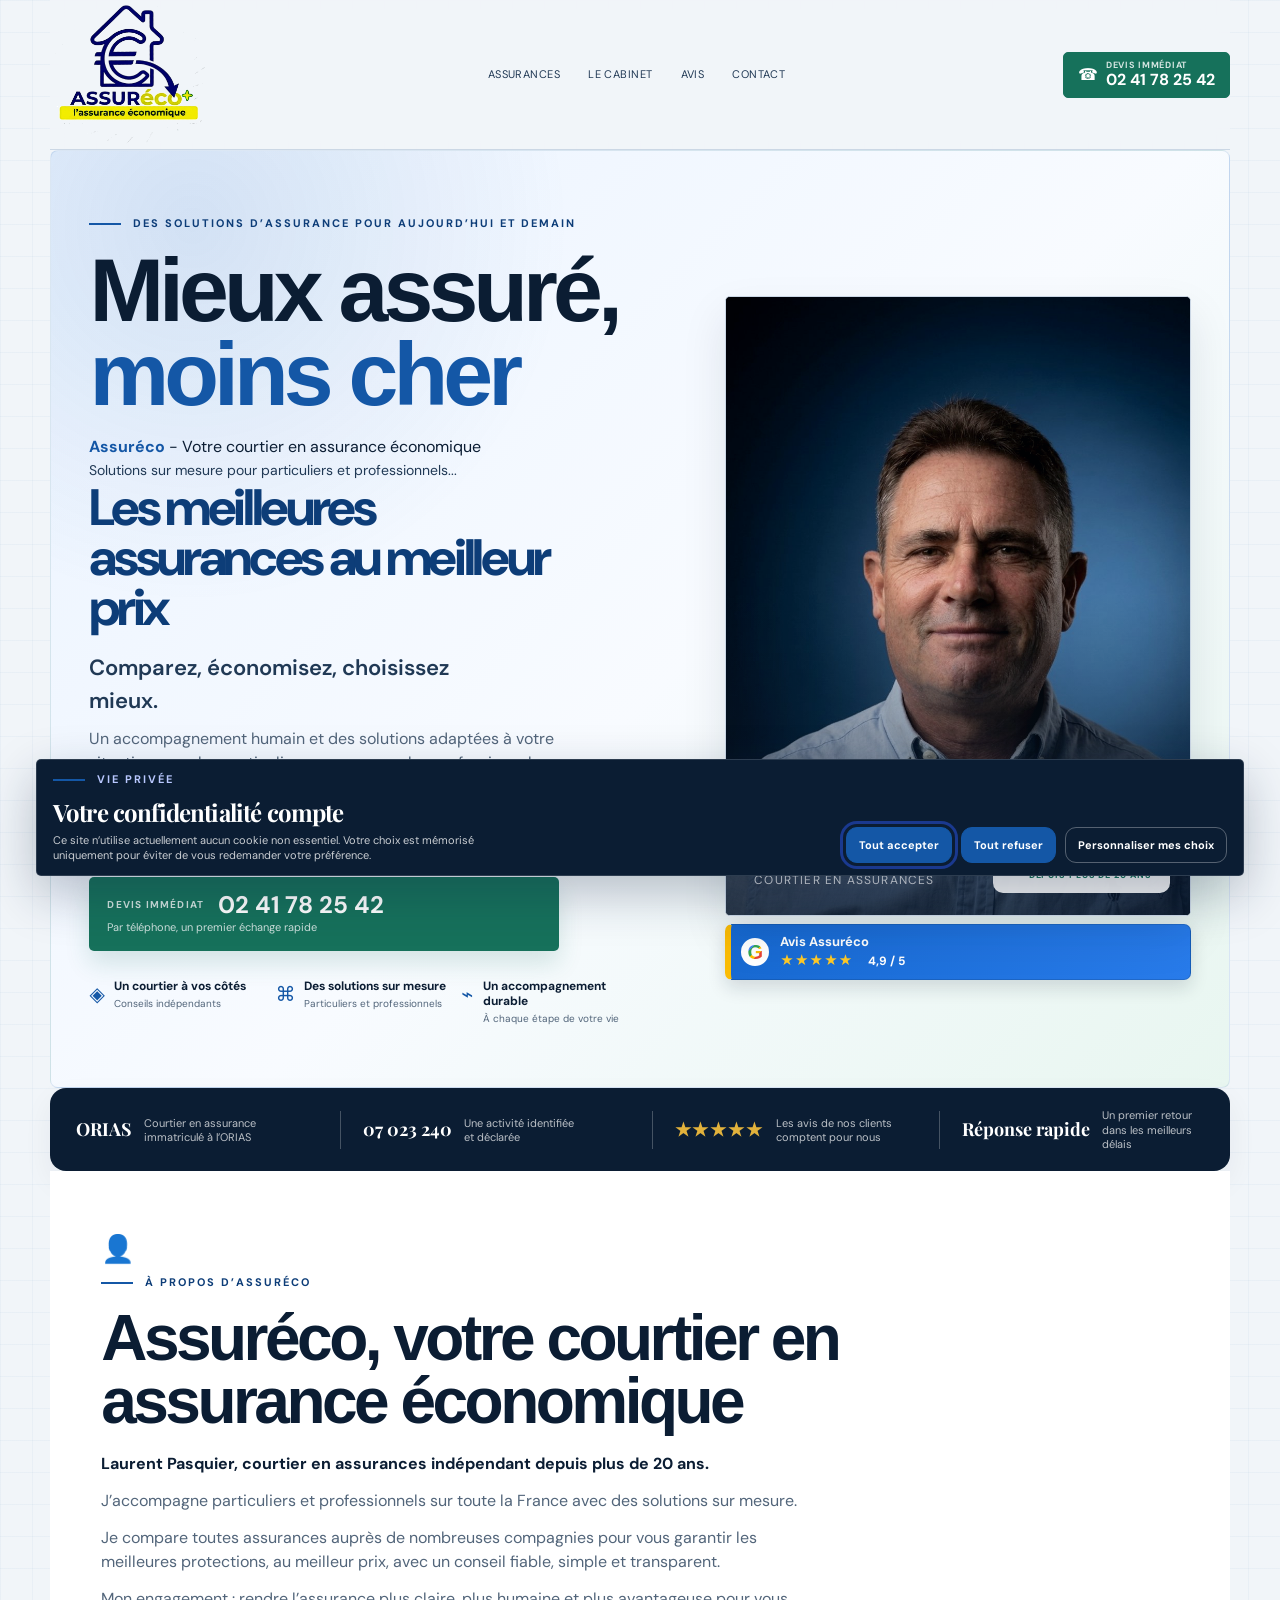
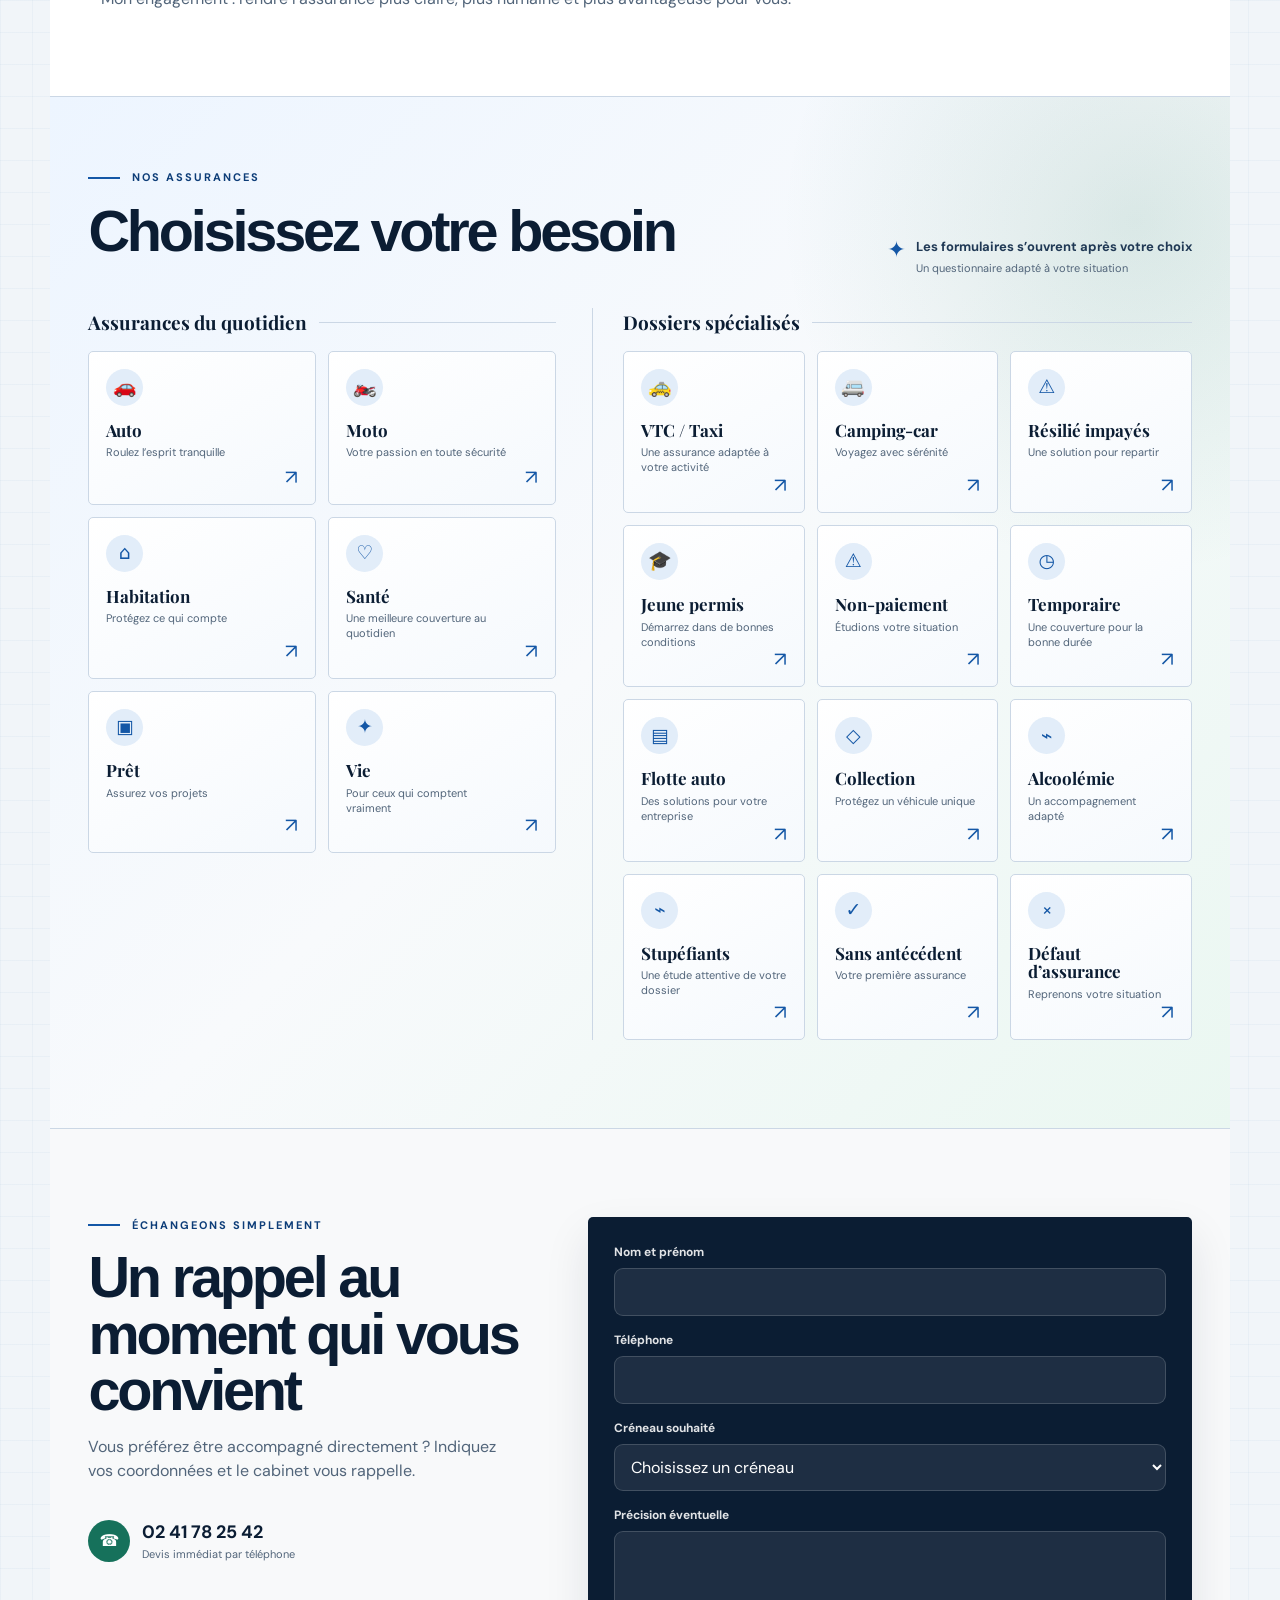
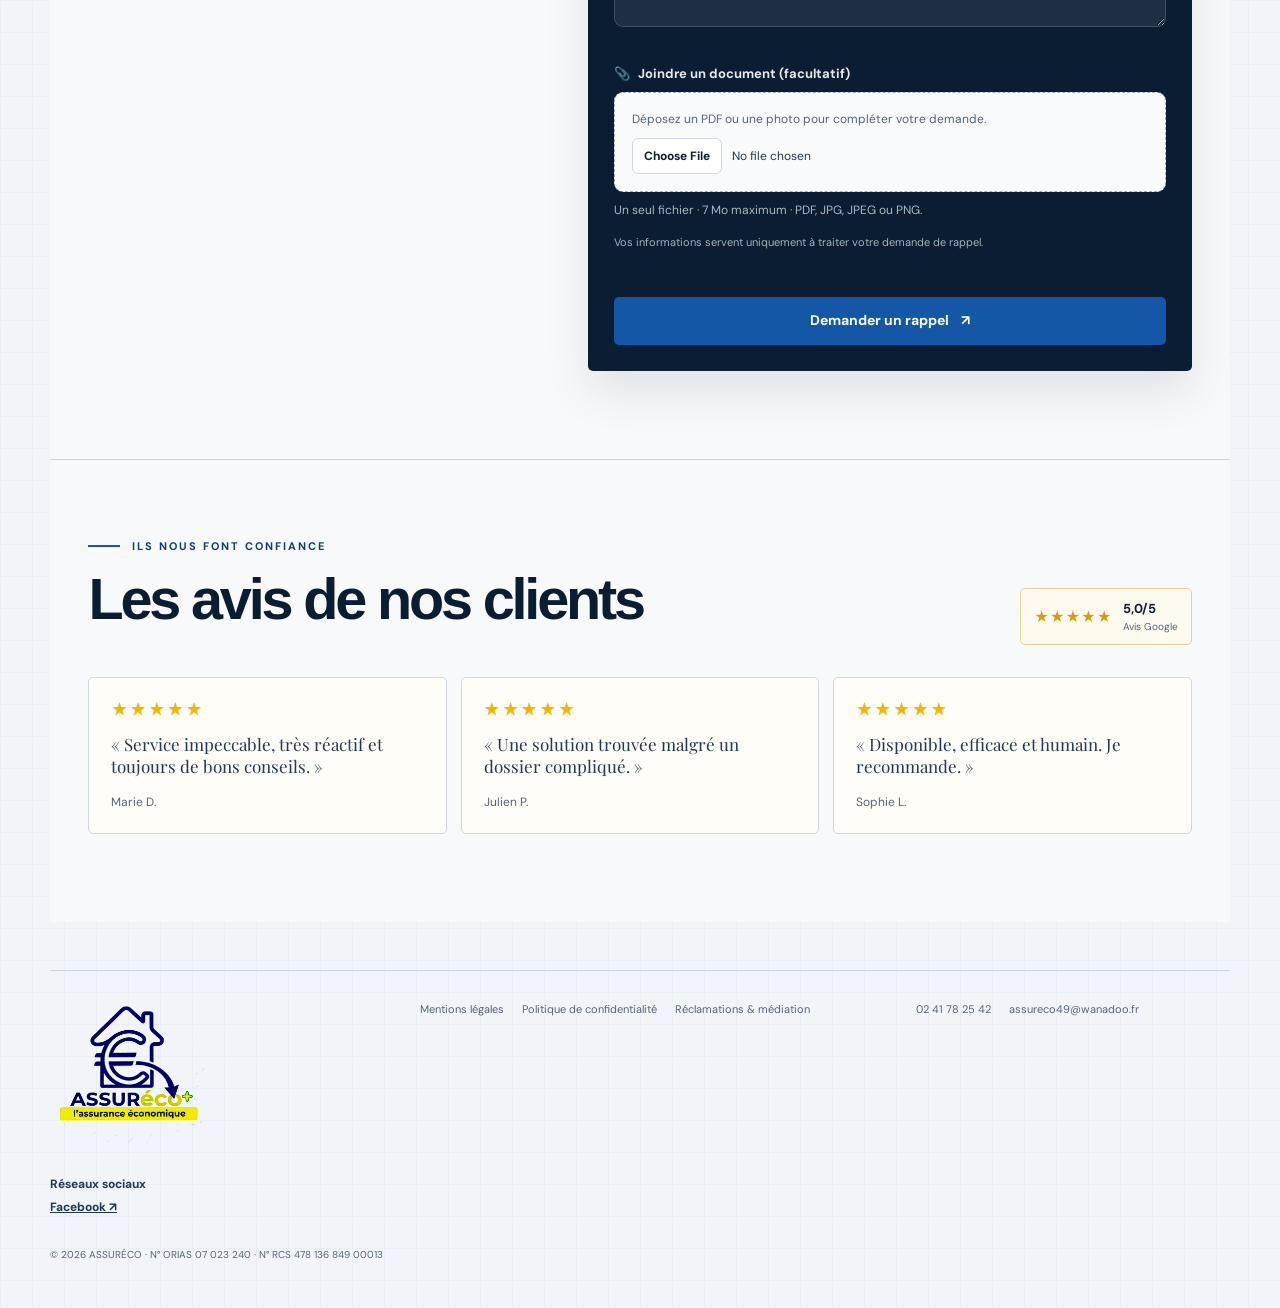
==== index.html @ f314e18b "Améliorer la description de partage" ====
<!doctype html>
<html lang="fr">
  <head>
    <meta charset="UTF-8" />
    <meta name="viewport" content="width=device-width, initial-scale=1.0" />
    <meta name="description" content="ASSURÉCO PASQUIER, courtier en assurances à Saint-Laurent-du-Mottay : assurance auto, moto, habitation, santé, emprunteur et VTC. Conseils personnalisés pour particuliers et professionnels partout en France." />
    <meta name="theme-color" content="#11233f" />
  <link rel="canonical" href="https://assureco-pasquier.fr/" />
    <meta property="og:type" content="website" />
    <meta property="og:locale" content="fr_FR" />
    <meta property="og:site_name" content="ASSURÉCO" />
    <meta property="og:title" content="ASSURÉCO PASQUIER | Courtier en assurances auto, santé, habitation" />
    <meta property="og:description" content="ASSURÉCO PASQUIER, courtier en assurances pour particuliers et professionnels : auto, moto, habitation, santé, emprunteur et VTC. Conseils personnalisés partout en France." />
    <meta property="og:url" content="https://assureco-pasquier.fr/" />
    <meta name="twitter:image" content="https://assureco-pasquier.fr/assets/laurent-pasquier-clean.jpg" />
    <meta name="twitter:card" content="summary_large_image" />
    <meta name="twitter:title" content="ASSURÉCO PASQUIER | Courtier en assurances auto, santé, habitation" />
    <meta name="twitter:description" content="Des solutions d'assurance adaptées aux particuliers et aux professionnels." />
    <meta property="og:image" content="https://assureco-pasquier.fr/assets/laurent-pasquier-clean.jpg" />
    <link rel="icon" type="image/png" href="assets/logo-assureco-client.png" />
    <link rel="stylesheet" href="styles.css" />
    <link rel="stylesheet" href="taste-variant.css" />
    <link rel="stylesheet" href="taste-gradient-variant.css?v=20260916-1" />
    <script type="application/ld+json">
      {
        "@context": "https://schema.org",
        "@type": "InsuranceAgency",
        "name": "ASSURÉCO",
        "description": "Cabinet de courtage en assurances pour particuliers et professionnels.",
        "url": "https://assureco-pasquier.fr/",
        "telephone": "+33 2 41 78 25 42",
        "email": "assureco49@wanadoo.fr",
        "address": {
          "@type": "PostalAddress",
          "streetAddress": "4 Lieu-dit La Houssaye",
          "postalCode": "49410",
          "addressLocality": "Saint-Laurent-du-Mottay",
          "addressCountry": "FR"
        }
      }
    </script>
    <title>ASSURÉCO PASQUIER | Courtier en assurances auto, santé, habitation</title>
  </head>
  <body>
    <a class="skip-link" href="#contenu">Aller au contenu</a>
    <header class="site-header">
      <a class="brand" href="#accueil" aria-label="Assuréco éco+, retour à l'accueil">
        <img class="brand-logo" src="assets/logo-assureco-client.png" alt="Assuréco éco+ — L’assurance économique" width="634" height="592" />
      </a>
      <nav class="main-nav" aria-label="Navigation principale">
        <a href="#services">Assurances</a>
        <a href="#a-propos">Le cabinet</a>
        <a href="#avis">Avis</a>
        <a href="#contact">Contact</a>
      </nav>
      <a class="header-call" href="tel:+33241782542">
        <span aria-hidden="true">☎</span>
        <span class="header-call-label taste-only">Devis immédiat</span>
        <span class="header-call-number">02 41 78 25 42</span>
      </a>
    </header>

    <main id="contenu">
      <section class="hero" id="accueil" aria-labelledby="hero-title">
        <div class="hero-copy">
          <p class="eyebrow">Des solutions d’assurance pour aujourd’hui et demain</p>
          <h1 id="hero-title">Mieux assuré,<br /><em>moins cher</em></h1>
          <div class="hero-brand-message taste-only">
            <p><strong>Assuréco</strong> - Votre courtier en assurance économique</p>
            <p>Solutions sur mesure pour particuliers et professionnels...</p>
            <p>Les meilleures assurances au meilleur prix</p>
          </div>
          <p class="hero-lead">Comparez, économisez, choisissez mieux.</p>
          <p class="hero-text">Un accompagnement humain et des solutions adaptées à votre situation, pour les particuliers comme pour les professionnels.</p>
          <div class="hero-actions">
            <a class="button button-primary" href="#services">Demander un devis <span aria-hidden="true">↗</span></a>
            <a class="button button-secondary" href="tel:+33241782542">Appeler le cabinet <span aria-hidden="true">☎</span></a>
          </div>
          <div class="hero-callout taste-only" aria-label="Devis immédiat">
            <span class="hero-callout-label">Devis immédiat</span>
            <a class="hero-callout-number" href="tel:+33241782542">02 41 78 25 42</a>
            <span class="hero-callout-note">Par téléphone, un premier échange rapide</span>
          </div>
          <ul class="trust-points" aria-label="Engagements du cabinet">
            <li><span aria-hidden="true">◈</span><span><strong>Un courtier à vos côtés</strong><small>Conseils indépendants</small></span></li>
            <li><span aria-hidden="true">⌘</span><span><strong>Des solutions sur mesure</strong><small>Particuliers et professionnels</small></span></li>
            <li><span aria-hidden="true">⌁</span><span><strong>Un accompagnement durable</strong><small>À chaque étape de votre vie</small></span></li>
          </ul>
        </div>
        <div class="hero-visual">
          <div class="hero-portrait">
            <img src="assets/laurent-pasquier-clean.jpg" alt="Laurent Pasquier, courtier en assurances" width="896" height="1195" />
            <div class="portrait-caption"><span>Laurent Pasquier</span><small>Courtier en assurances</small></div>
            <div class="portrait-contact">
              <span aria-hidden="true">●</span>
              <span class="portrait-contact-base">Un cabinet local,<br />proche de vous</span>
              <span class="portrait-contact-taste taste-only">Courtier en assurances<br />sur toute la France</span>
              <span class="portrait-contact-gradient">Courtier en assurance<br />sur toute la France<br /><strong>DEPUIS PLUS DE 20 ANS</strong></span>
            </div>
          </div>
          <a class="photo-review-badge taste-only" href="https://www.google.com/search?q=Assur%C3%A9co+Laurent+Pasquier+avis#mpd=~6999852626224411888/customers/reviews" target="_blank" rel="noreferrer noopener" aria-label="Avis Assuréco sur Google, note 4,9 sur 5">
            <span class="google-logo" aria-hidden="true"><span>G</span></span>
            <span class="photo-review-copy"><strong>Avis Assuréco</strong><span><span class="photo-review-stars" aria-hidden="true">★★★★★</span><b>4,9 / 5</b></span></span>
          </a>
        </div>
      </section>

      <section class="proof-strip" aria-label="Repères de confiance">
        <div><strong>ORIAS</strong><span>Courtier en assurance<br />immatriculé à l’ORIAS</span></div>
        <div class="proof-separator" aria-hidden="true"></div>
        <div><strong>07 023 240</strong><span>Une activité identifiée<br />et déclarée</span></div>
        <div class="proof-separator" aria-hidden="true"></div>
        <div><strong class="stars">★★★★★</strong><span>Les avis de nos clients<br />comptent pour nous</span></div>
        <div class="proof-separator" aria-hidden="true"></div>
        <div><strong>Réponse rapide</strong><span>Un premier retour<br />dans les meilleurs délais</span></div>
      </section>

      <section class="intro-section" id="a-propos" aria-labelledby="intro-title">
        <div class="intro-base-content">
          <p class="eyebrow">Le cabinet</p>
          <h2 id="intro-title">Une couverture claire,<br /><em>un conseil qui vous ressemble</em></h2>
          <p>ASSURÉCO vous aide à comparer les garanties, comprendre les différences entre les offres et choisir une protection cohérente avec vos besoins. Sélectionnez un sujet pour ouvrir le questionnaire correspondant.</p>
        </div>
        <div class="intro-profile taste-only">
          <p class="profile-symbol" aria-hidden="true">👤</p>
          <p class="eyebrow">À propos d’Assuréco</p>
          <h2 id="intro-title-taste">Assuréco, votre courtier en assurance économique</h2>
          <p><strong>Laurent Pasquier, courtier en assurances indépendant depuis plus de 20 ans.</strong></p>
          <p>J’accompagne particuliers et professionnels sur toute la France avec des solutions sur mesure.</p>
          <p>Je compare toutes assurances auprès de nombreuses compagnies pour vous garantir les meilleures protections, au meilleur prix, avec un conseil fiable, simple et transparent.</p>
          <p>Mon engagement : rendre l’assurance plus claire, plus humaine et plus avantageuse pour vous.</p>
        </div>
      </section>

      <section class="services-section" id="services" aria-labelledby="services-title">
        <div class="section-heading-row">
          <div>
            <p class="eyebrow">Nos assurances</p>
            <h2 id="services-title">Choisissez votre besoin</h2>
          </div>
          <div class="selection-note"><span aria-hidden="true">✦</span><span><strong>Les formulaires s’ouvrent après votre choix</strong><small>Un questionnaire adapté à votre situation</small></span></div>
        </div>
        <div class="service-groups">
          <div class="service-group">
            <h3>Assurances du quotidien</h3>
            <div class="service-grid" id="daily-services"></div>
          </div>
          <div class="service-group service-group-special">
            <h3>Dossiers spécialisés</h3>
            <div class="service-grid" id="special-services"></div>
          </div>
        </div>
      </section>

      <section class="questionnaire-shell" id="questionnaires" aria-labelledby="questionnaires-title" hidden>
        <div class="questionnaire-heading">
          <div>
            <p class="eyebrow">Votre demande</p>
            <h2 id="questionnaires-title">Questionnaire</h2>
            <p id="questionnaire-intro">Complétez les informations utiles à l’étude de votre demande.</p>
          </div>
          <button class="button button-quiet" type="button" id="close-questionnaire">← Revenir aux assurances</button>
        </div>
        <div id="form-content"></div>
      </section>

      <section class="contact-section" id="contact" aria-labelledby="contact-title">
        <div class="contact-base-content">
          <div class="contact-copy">
            <p class="eyebrow">Parlons de votre situation</p>
            <h2 id="contact-title">Un besoin précis ?<br /><em>Échangeons directement</em></h2>
            <p>Vous ne savez pas quel questionnaire choisir ? Écrivez au cabinet ou appelez directement Laurent Pasquier.</p>
            <div class="contact-details">
              <a href="tel:+33241782542"><span aria-hidden="true">☎</span><span><strong>02 41 78 25 42</strong><small>Appeler le cabinet</small></span></a>
              <a href="mailto:assureco49@wanadoo.fr"><span aria-hidden="true">✉</span><span><strong>assureco49@wanadoo.fr</strong><small>Envoyer un e-mail</small></span></a>
            </div>
          </div>
          <form class="contact-form" id="contact-form" name="assureco-contact" action="/" method="POST" enctype="multipart/form-data" data-netlify="true" novalidate>
            <input type="hidden" name="form-name" value="assureco-contact" />
            <input type="hidden" name="Type de demande" value="Contact général" />
            <input type="hidden" name="subject" value="ASSURÉCO - Nouvelle demande de contact" />
            <div class="form-grid form-grid-two">
              <div class="field"><label for="contact-nom">Nom et prénom</label><input id="contact-nom" name="Nom et prénom" type="text" autocomplete="name" /></div>
              <div class="field"><label for="contact-tel">Téléphone</label><input id="contact-tel" name="Téléphone" type="tel" autocomplete="tel" /></div>
            </div>
            <div class="field"><label for="contact-email">Adresse e-mail <span aria-hidden="true">*</span></label><input id="contact-email" name="email" type="email" autocomplete="email" required /></div>
              <div class="field"><label for="contact-message">Votre message</label><textarea id="contact-message" name="Message" rows="5"></textarea></div>
            <div class="attachment-field">
              <label class="attachment-heading" for="contact-documents"><span aria-hidden="true">📎</span> Joindre un document (facultatif)</label>
              <div class="attachment-dropzone">
                <p class="attachment-instructions" id="contact-documents-instructions">Déposez un PDF ou une photo pour compléter votre demande.</p>
                <input id="contact-documents" name="Documents joints" type="file" accept=".pdf,.jpg,.jpeg,.png,application/pdf,image/jpeg,image/png" aria-describedby="contact-documents-instructions contact-documents-limits contact-documents-error contact-documents-list" />
              </div>
              <p class="attachment-limits" id="contact-documents-limits">Un seul fichier · 7 Mo maximum · PDF, JPG, JPEG ou PNG.</p>
              <span class="field-error attachment-error" id="contact-documents-error" aria-live="polite"></span>
              <ul class="attachment-file-list" id="contact-documents-list" aria-live="polite"></ul>
            </div>
            <p class="form-privacy">En envoyant ce formulaire, vous acceptez que les informations saisies soient utilisées pour traiter votre demande. <a href="#politique-confidentialite">Consulter la politique de confidentialité</a>.</p>
            <div class="form-status" aria-live="polite"></div>
            <button class="button button-primary button-submit" type="submit">Envoyer ma demande <span aria-hidden="true">↗</span></button>
          </form>
        </div>
        <div class="callback-module taste-only" aria-labelledby="callback-title">
          <div class="callback-copy">
            <p class="eyebrow">Échangeons simplement</p>
            <h2 id="callback-title">Un rappel au moment qui vous convient</h2>
            <p>Vous préférez être accompagné directement ? Indiquez vos coordonnées et le cabinet vous rappelle.</p>
            <a class="callback-phone" href="tel:+33241782542"><span aria-hidden="true">☎</span><span><strong>02 41 78 25 42</strong><small>Devis immédiat par téléphone</small></span></a>
          </div>
          <form class="callback-form" id="callback-form" name="assureco-rappel" action="/" method="POST" enctype="multipart/form-data" data-netlify="true">
            <input type="hidden" name="form-name" value="assureco-rappel" />
            <input type="hidden" name="Type de demande" value="Demande de rappel" />
            <input type="hidden" name="subject" value="ASSURÉCO - Demande de rappel" />
              <div class="field"><label for="callback-nom">Nom et prénom</label><input id="callback-nom" name="Nom et prénom" type="text" autocomplete="name" /></div>
            <div class="field"><label for="callback-tel">Téléphone</label><input id="callback-tel" name="Téléphone" type="tel" autocomplete="tel" /></div>
            <div class="field"><label for="callback-creneau">Créneau souhaité</label><select id="callback-creneau" name="Créneau souhaité"><option value="">Choisissez un créneau</option><option>Matin</option><option>Après-midi</option><option>Fin de journée</option></select></div>
            <div class="field"><label for="callback-message">Précision éventuelle</label><textarea id="callback-message" name="Message" rows="3"></textarea></div>
            <div class="attachment-field">
              <label class="attachment-heading" for="callback-documents"><span aria-hidden="true">📎</span> Joindre un document (facultatif)</label>
              <div class="attachment-dropzone">
                <p class="attachment-instructions" id="callback-documents-instructions">Déposez un PDF ou une photo pour compléter votre demande.</p>
                <input id="callback-documents" name="Documents joints" type="file" accept=".pdf,.jpg,.jpeg,.png,application/pdf,image/jpeg,image/png" aria-describedby="callback-documents-instructions callback-documents-limits callback-documents-error callback-documents-list" />
              </div>
              <p class="attachment-limits" id="callback-documents-limits">Un seul fichier · 7 Mo maximum · PDF, JPG, JPEG ou PNG.</p>
              <span class="field-error attachment-error" id="callback-documents-error" aria-live="polite"></span>
              <ul class="attachment-file-list" id="callback-documents-list" aria-live="polite"></ul>
            </div>
            <p class="form-privacy">Vos informations servent uniquement à traiter votre demande de rappel.</p>
            <div class="form-status" aria-live="polite"></div>
            <button class="button button-primary button-submit" type="submit">Demander un rappel <span aria-hidden="true">↗</span></button>
          </form>
        </div>
      </section>

      <section class="reviews-section" id="avis" aria-labelledby="reviews-title">
        <div class="section-heading-row">
          <div><p class="eyebrow">Ils nous font confiance</p><h2 id="reviews-title">Les avis de nos clients</h2></div>
          <a class="text-link reviews-link-base" href="https://www.google.com/search?q=Assur%C3%A9co+Laurent+Pasquier+avis#mpd=~6999852626224411888/customers/reviews" target="_blank" rel="noreferrer">Voir les avis Google ↗</a>
          <a class="google-review-badge taste-only" href="https://www.google.com/search?q=Assur%C3%A9co+Laurent+Pasquier+avis#mpd=~6999852626224411888/customers/reviews" target="_blank" rel="noreferrer" aria-label="Voir les avis Google, note 5 sur 5">
            <span class="badge-stars" aria-hidden="true">★★★★★</span><span><strong>5,0/5</strong><small>Avis Google</small></span>
          </a>
        </div>
        <div class="review-grid">
          <figure><div class="review-stars" aria-label="5 étoiles">★★★★★</div><blockquote>« Service impeccable, très réactif et toujours de bons conseils. »</blockquote><figcaption>Marie D.</figcaption></figure>
          <figure><div class="review-stars" aria-label="5 étoiles">★★★★★</div><blockquote>« Une solution trouvée malgré un dossier compliqué. »</blockquote><figcaption>Julien P.</figcaption></figure>
          <figure><div class="review-stars" aria-label="5 étoiles">★★★★★</div><blockquote>« Disponible, efficace et humain. Je recommande. »</blockquote><figcaption>Sophie L.</figcaption></figure>
        </div>
      </section>

      <section class="legal-section" id="mentions-legales" aria-labelledby="legal-title">
        <p class="eyebrow">Informations réglementaires</p>
        <h2 id="legal-title">Mentions légales</h2>
        <div class="legal-content">
          <p><strong>Raison sociale / Nom :</strong> Laurent Pasquier - Assureco</p>
          <p><strong>Statut :</strong> Courtier en assurances immatriculé à l’ORIAS — numéro 07 023 240 (vérifiable sur <a href="https://www.orias.fr" target="_blank" rel="noreferrer">www.orias.fr</a>)</p>
          <p><strong>Sous le contrôle de :</strong> L’Autorité de Contrôle Prudentiel et de Résolution (ACPR) — 4 Place de Budapest, CS 92459, 75436 Paris Cedex 09</p>
          <p><strong>E-mail de contact :</strong> <a href="mailto:assureco49@wanadoo.fr">assureco49@wanadoo.fr</a></p>
          <p><strong>Directeur de la publication :</strong> Laurent Pasquier</p>
          <p><strong>Hébergeur :</strong> GitHub Pages / GitHub Inc., 88 Colin P Kelly Jr St, San Francisco, CA 94107, États-Unis</p>
        </div>
      </section>

      <section class="legal-section" id="politique-confidentialite" aria-labelledby="privacy-title">
        <p class="eyebrow">Données personnelles</p>
        <h2 id="privacy-title">Politique de confidentialité (RGPD)</h2>
        <div class="legal-content">
          <p>Les informations recueillies via nos formulaires sont enregistrées dans un fichier informatisé par Laurent Pasquier pour la gestion et l’étude des demandes de devis d’assurance (Auto, Moto, VTC, Taxi, etc.).</p>
          <p>Elles sont conservées pendant la durée nécessaire à l’établissement de l’offre et sont destinées uniquement à notre cabinet et à nos partenaires assureurs.</p>
          <p>Conformément au RGPD, vous pouvez exercer votre droit d’accès, de rectification, d’effacement ou d’opposition aux données vous concernant en nous contactant par e-mail à : <a href="mailto:assureco49@wanadoo.fr">assureco49@wanadoo.fr</a>.</p>
        </div>
      </section>

      <section class="legal-section" id="reclamations-mediation" aria-labelledby="claims-title">
        <p class="eyebrow">Votre recours</p>
        <h2 id="claims-title">Traitement des réclamations &amp; Médiation</h2>
        <div class="legal-content">
          <p>En cas de réclamation ou de mécontentement, vous pouvez nous adresser un e-mail à : <a href="mailto:assureco49@wanadoo.fr">assureco49@wanadoo.fr</a>. Nous nous engageons à en accuser réception sous 10 jours ouvrables et à vous apporter une réponse dans un délai maximal de 2 mois.</p>
          <p>Si le différend persiste, vous pouvez saisir le Médiateur de l’Assurance :</p>
          <p><strong>La Médiation de l’Assurance</strong> — TSA 50110, 75441 Paris Cedex 09 | Site web : <a href="https://www.mediation-assurance.org" target="_blank" rel="noreferrer">www.mediation-assurance.org</a></p>
        </div>
      </section>
    </main>

    <footer class="site-footer">
      <div class="footer-brand"><img class="brand-logo" src="assets/logo-assureco-client.png" alt="Assuréco éco+ — L’assurance économique" width="634" height="592" /></div>
      <nav class="base-legal-nav" aria-label="Liens réglementaires"><a href="#mentions-legales">Mentions légales</a><a href="#politique-confidentialite">Politique de confidentialité</a><a href="#reclamations-mediation">Réclamations & médiation</a></nav>
      <nav class="taste-legal-nav taste-only" aria-label="Liens réglementaires"><a href="mentions-legales.html">Mentions légales</a><a href="politique-confidentialite.html">Politique de confidentialité</a><a href="reclamations-mediation.html">Réclamations & médiation</a></nav>
      <div class="footer-contact"><a href="tel:+33241782542">02 41 78 25 42</a><a href="mailto:assureco49@wanadoo.fr">assureco49@wanadoo.fr</a></div>
      <div class="footer-socials" id="reseaux-sociaux" aria-label="Réseaux sociaux du cabinet">
        <span>Réseaux sociaux</span>
        <a href="https://www.facebook.com/laurent.pasquier.7923" target="_blank" rel="noreferrer">Facebook <span aria-hidden="true">↗</span></a>
      </div>
      <p class="footer-meta">© <span id="current-year"></span> ASSURÉCO · N° ORIAS 07 023 240 · N° RCS 478 136 849 00013</p>
    </footer>

    <div class="mobile-actions" aria-label="Actions rapides">
      <a href="tel:+33241782542"><span aria-hidden="true">☎</span>Appeler</a>
      <a href="mailto:assureco49@wanadoo.fr"><span aria-hidden="true">✉</span>E-mail</a>
    </div>

    <section class="cookie-banner" id="cookie-banner" role="dialog" aria-labelledby="cookie-title" aria-describedby="cookie-description" hidden>
      <div class="cookie-copy">
        <p class="eyebrow">Vie privée</p>
        <h2 id="cookie-title">Votre confidentialité compte</h2>
        <p id="cookie-description">Ce site n’utilise actuellement aucun cookie non essentiel. Votre choix est mémorisé uniquement pour éviter de vous redemander votre préférence.</p>
      </div>
      <div class="cookie-actions" aria-label="Choix concernant les cookies">
        <button class="button cookie-button-choice" id="cookie-accept" type="button">Tout accepter</button>
        <button class="button cookie-button-choice" id="cookie-refuse" type="button">Tout refuser</button>
        <button class="button cookie-button-secondary" id="cookie-customize" type="button">Personnaliser mes choix</button>
      </div>
      <div class="cookie-settings" id="cookie-settings" hidden>
        <p><strong>Cookies nécessaires :</strong> toujours actifs pour assurer le fonctionnement du site.</p>
        <p><strong>Cookies non essentiels :</strong> aucun n’est actuellement activé.</p>
        <button class="button cookie-button-secondary" id="cookie-save" type="button">Enregistrer mes préférences</button>
      </div>
    </section>
    <button class="cookie-manage" id="cookie-manage" type="button" hidden>Gérer les cookies</button>
    <form name="assureco-devis" method="POST" action="/" enctype="multipart/form-data" data-netlify="true" hidden>
      <input type="hidden" name="form-name" value="assureco-devis" />
      <input type="hidden" name="subject" value="ASSURÉCO - Nouvelle demande de devis" />
      <input type="hidden" name="Type de demande" value="" />
      <input type="email" name="email" />
      <input type="file" name="Documents joints" accept=".pdf,.jpg,.jpeg,.png,application/pdf,image/jpeg,image/png" />
    </form>
    <script src="script.js?v=20260918-3" defer></script>
  </body>
</html>
---- styles.css ----
@import url('https://fonts.googleapis.com/css2?family=DM+Sans:wght@400;500;600;700&family=Playfair+Display:wght@600;700&display=swap');

:root {
  --ink: #11233f;
  --ink-soft: #2c4262;
  --muted: #657084;
  --blue: #2d5bff;
  --blue-dark: #1f45ce;
  --blue-pale: #eaf0ff;
  --green: #15803d;
  --paper: #f7f6f2;
  --white: #ffffff;
  --line: #dce2ec;
  --shadow: 0 18px 44px rgba(17, 35, 63, 0.08);
  --radius-lg: 28px;
  --radius-md: 18px;
  --radius-sm: 12px;
}

* { box-sizing: border-box; }
html { scroll-behavior: smooth; }
body {
  margin: 0;
  min-width: 320px;
  background: var(--paper);
  color: var(--ink);
  font-family: 'DM Sans', system-ui, sans-serif;
  line-height: 1.5;
}
body::before {
  position: fixed;
  z-index: -1;
  inset: 0;
  opacity: 0.22;
  pointer-events: none;
  content: '';
  background-image: radial-gradient(rgba(17, 35, 63, 0.11) 0.7px, transparent 0.7px);
  background-size: 6px 6px;
}

a { color: inherit; }
button, input, select, textarea { font: inherit; }
button, a { -webkit-tap-highlight-color: transparent; }
button { color: inherit; }
:focus-visible { outline: 3px solid rgba(45, 91, 255, 0.45); outline-offset: 3px; }
[hidden] { display: none !important; }

.skip-link {
  position: absolute;
  z-index: 20;
  top: 12px;
  left: 12px;
  padding: 10px 14px;
  border-radius: 8px;
  background: var(--ink);
  color: var(--white);
  transform: translateY(-160%);
}
.skip-link:focus { transform: translateY(0); }

.site-header, main, .site-footer { width: min(1180px, calc(100% - 48px)); margin-inline: auto; }
.site-header {
  display: flex;
  align-items: center;
  justify-content: space-between;
  gap: 28px;
  min-height: 84px;
  border-bottom: 1px solid rgba(17, 35, 63, 0.12);
}
.brand, .footer-brand { display: inline-flex; align-items: center; gap: 10px; text-decoration: none; }
.brand-logo {
  display: block;
  width: 160px;
  max-width: 100%;
  height: auto;
}
.main-nav { display: flex; align-items: center; gap: 28px; font-size: 14px; color: var(--ink-soft); }
.main-nav a { text-decoration: none; }
.main-nav a:hover, .main-nav a:focus-visible, .text-link:hover { color: var(--blue); }
.header-call { display: inline-flex; align-items: center; gap: 8px; padding: 10px 15px; border: 1px solid var(--blue); border-radius: 11px; color: var(--blue); font-weight: 700; text-decoration: none; white-space: nowrap; }
.header-call:hover { background: var(--blue); color: var(--white); }

main { padding-bottom: 48px; }
.hero { display: grid; grid-template-columns: 1.02fr 0.98fr; gap: 58px; align-items: center; padding: 72px 0 62px; }
.eyebrow { display: flex; align-items: center; gap: 12px; margin: 0 0 16px; color: var(--blue-dark); font-size: 11px; font-weight: 700; letter-spacing: 0.18em; text-transform: uppercase; }
.eyebrow::before { width: 32px; height: 2px; background: var(--blue); content: ''; }
h1, h2, h3, p { margin-top: 0; }
h1, h2 { font-family: 'Playfair Display', Georgia, serif; font-weight: 700; letter-spacing: -0.035em; }
h1 { max-width: 620px; margin-bottom: 20px; font-size: clamp(52px, 6.5vw, 86px); line-height: 0.98; }
h1 em, h2 em { color: var(--blue); font-style: normal; }
.hero-lead { margin-bottom: 10px; color: var(--ink-soft); font-size: 22px; font-weight: 600; }
.hero-text { max-width: 500px; margin-bottom: 28px; color: var(--muted); font-size: 16px; }
.hero-actions { display: flex; flex-wrap: wrap; gap: 12px; margin-bottom: 38px; }
.button { display: inline-flex; align-items: center; justify-content: center; gap: 12px; min-height: 48px; padding: 12px 18px; border: 1px solid transparent; border-radius: 11px; cursor: pointer; font-size: 14px; font-weight: 700; text-decoration: none; transition: transform 160ms ease, background-color 160ms ease, color 160ms ease, border-color 160ms ease; }
.button:hover { transform: translateY(-2px); }
.button-primary { background: var(--blue); color: var(--white); box-shadow: 0 8px 20px rgba(45, 91, 255, 0.22); }
.button-primary:hover { background: var(--blue-dark); }
.button-secondary { border-color: var(--blue); background: transparent; color: var(--blue); }
.button-secondary:hover { background: var(--blue-pale); }
.button-quiet { border-color: var(--line); background: var(--white); color: var(--ink-soft); }
.button-submit { width: 100%; border: 0; }
.trust-points { display: grid; grid-template-columns: repeat(3, 1fr); gap: 12px; max-width: 620px; padding: 0; margin: 0; list-style: none; }
.trust-points li { display: flex; gap: 9px; align-items: flex-start; color: var(--blue); font-size: 20px; }
.trust-points strong, .trust-points small { display: block; }
.trust-points strong { color: var(--ink); font-size: 12px; line-height: 1.25; }
.trust-points small { margin-top: 3px; color: var(--muted); font-size: 10px; line-height: 1.35; }
.hero-portrait { position: relative; min-height: 500px; overflow: hidden; border-radius: var(--radius-lg); background: var(--ink); box-shadow: var(--shadow); }
.hero-portrait img { display: block; width: 100%; height: 100%; min-height: 500px; object-fit: cover; object-position: center 24%; opacity: 0.94; }
.hero-portrait::after { position: absolute; inset: 0; background: linear-gradient(180deg, rgba(17, 35, 63, 0) 42%, rgba(17, 35, 63, 0.88) 100%); content: ''; }
.portrait-caption { position: absolute; z-index: 1; bottom: 26px; left: 28px; color: var(--white); }
.portrait-caption span, .portrait-caption small { display: block; }
.portrait-caption span { font-family: 'Playfair Display', Georgia, serif; font-size: 26px; }
.portrait-caption small { color: rgba(255,255,255,0.78); font-size: 12px; letter-spacing: 0.1em; text-transform: uppercase; }
.portrait-contact { position: absolute; z-index: 1; right: 20px; bottom: 22px; display: flex; gap: 9px; align-items: flex-start; padding: 12px 14px; border-radius: 10px; background: rgba(255,255,255,0.94); color: var(--ink); font-size: 12px; font-weight: 600; line-height: 1.25; }
.portrait-contact span:first-child { color: var(--blue); font-size: 14px; }

.proof-strip { display: grid; grid-template-columns: 1fr 1px 1.1fr 1px 1fr 1px 1fr; gap: 22px; align-items: center; padding: 20px 26px; border-radius: 16px; background: var(--blue-pale); }
.proof-strip > div:not(.proof-separator) { display: flex; align-items: center; gap: 12px; }
.proof-strip strong { color: var(--ink); font-family: 'Playfair Display', Georgia, serif; font-size: 18px; white-space: nowrap; }
.proof-strip span { color: var(--muted); font-size: 11px; line-height: 1.3; }
.proof-strip .stars { color: var(--green); letter-spacing: 0.1em; }
.proof-separator { width: 1px; height: 38px; background: #b7c6df; }

.intro-section { max-width: 720px; padding: 104px 0 64px; }
.intro-section h2, .section-heading-row h2, .questionnaire-heading h2, .contact-copy h2, .reviews-section h2, .legal-section h2 { margin-bottom: 15px; font-size: clamp(36px, 4.5vw, 58px); line-height: 1.03; }
.intro-section > p:last-child { max-width: 640px; margin-bottom: 0; color: var(--muted); font-size: 16px; }

.services-section { padding: 34px 0 72px; }
.section-heading-row { display: flex; align-items: flex-end; justify-content: space-between; gap: 28px; margin-bottom: 32px; }
.selection-note { display: flex; gap: 10px; align-items: flex-start; max-width: 310px; color: var(--blue); }
.selection-note > span:first-child { font-size: 22px; line-height: 1; }
.selection-note strong, .selection-note small { display: block; }
.selection-note strong { color: var(--ink-soft); font-size: 13px; line-height: 1.25; }
.selection-note small { margin-top: 4px; color: var(--muted); font-size: 11px; }
.service-groups { display: grid; grid-template-columns: 1fr 1.28fr; gap: 36px; }
.service-group h3 { display: flex; align-items: center; gap: 12px; margin-bottom: 14px; font-family: 'Playfair Display', Georgia, serif; font-size: 19px; }
.service-group h3::after { height: 1px; flex: 1; background: var(--line); content: ''; }
.service-group-special { padding-left: 36px; border-left: 1px solid var(--line); }
.service-grid { display: grid; grid-template-columns: repeat(2, 1fr); gap: 12px; }
.service-group-special .service-grid { grid-template-columns: repeat(3, 1fr); }
.service-card { display: flex; flex-direction: column; align-items: flex-start; min-height: 142px; padding: 17px; border: 1px solid var(--line); border-radius: 14px; background: rgba(255,255,255,0.64); color: var(--ink); cursor: pointer; text-align: left; transition: transform 160ms ease, border-color 160ms ease, box-shadow 160ms ease, background 160ms ease; }
.service-card:hover { border-color: rgba(45,91,255,0.45); background: var(--white); box-shadow: 0 12px 26px rgba(17,35,63,0.07); transform: translateY(-3px); }
.service-card[aria-expanded="true"] { border-color: var(--blue); background: var(--blue-pale); }
.service-icon { display: grid; place-items: center; width: 37px; height: 37px; margin-bottom: 15px; border-radius: 50%; background: var(--blue-pale); color: var(--blue); font-size: 19px; }
.service-card strong { font-family: 'Playfair Display', Georgia, serif; font-size: 17px; line-height: 1.1; }
.service-card small { max-width: 160px; margin-top: 6px; color: var(--muted); font-size: 11px; line-height: 1.35; }
.service-arrow { align-self: flex-end; margin-top: auto; color: var(--blue); font-size: 20px; line-height: 1; }

.questionnaire-shell { padding: 46px 0 70px; border-top: 1px solid var(--line); }
.questionnaire-heading { display: flex; align-items: flex-end; justify-content: space-between; gap: 28px; margin-bottom: 30px; }
.questionnaire-heading > div { max-width: 700px; }
.questionnaire-heading p:last-child { margin: 0; color: var(--muted); }
.form-panel { padding: 28px; border: 1px solid var(--line); border-radius: var(--radius-md); background: var(--white); box-shadow: var(--shadow); }
.form-panel h3 { margin-bottom: 4px; font-family: 'Playfair Display', Georgia, serif; font-size: 27px; }
.form-panel > p { margin-bottom: 26px; color: var(--muted); }
.form-fieldset { padding: 22px; margin: 0 0 18px; border: 1px solid var(--line); border-radius: 14px; }
.form-fieldset legend { padding: 0 8px; color: var(--blue-dark); font-family: 'Playfair Display', Georgia, serif; font-size: 18px; font-weight: 700; }
.form-grid { display: grid; gap: 16px; }
.form-grid-two { grid-template-columns: repeat(2, minmax(0, 1fr)); }
.field { display: flex; flex-direction: column; gap: 7px; }
.field label { color: var(--ink-soft); font-size: 12px; font-weight: 700; }
.field label span { color: #b42318; }
.field input, .field select, .field textarea { width: 100%; border: 1px solid #cbd5e1; border-radius: 9px; background: #fbfcff; color: var(--ink); padding: 11px 12px; }
.field textarea { min-height: 90px; resize: vertical; }
.field input:hover, .field select:hover, .field textarea:hover { border-color: #9cadd1; }
.field input:focus, .field select:focus, .field textarea:focus { border-color: var(--blue); outline: 3px solid rgba(45,91,255,0.12); }
.field input[aria-invalid="true"], .field select[aria-invalid="true"], .field textarea[aria-invalid="true"] { border-color: #b42318; }
.field-error { min-height: 16px; color: #b42318; font-size: 11px; }
.field-help { margin: 0; color: var(--muted); font-size: 12px; line-height: 1.55; }
.attachment-field { display: grid; gap: 9px; margin-top: 22px; }
.attachment-heading { display: inline-flex; align-items: center; gap: 8px; color: var(--ink-soft); font-size: 13px; font-weight: 700; }
.attachment-dropzone { display: grid; gap: 10px; padding: 17px; border: 1px dashed #9cadd1; border-radius: 9px; background: #f8fafc; }
.attachment-dropzone.is-dragover, .attachment-dropzone:focus-within { border-color: var(--blue); outline: 3px solid rgba(45,91,255,0.12); }
.attachment-instructions, .attachment-help, .attachment-limits { margin: 0; color: var(--muted); font-size: 12px; line-height: 1.5; }
.attachment-dropzone input[type="file"] { width: 100%; max-width: 100%; color: var(--ink-soft); font-size: 12px; }
.attachment-dropzone input[type="file"]::file-selector-button { margin-right: 10px; padding: 8px 11px; border: 1px solid var(--line); border-radius: 6px; background: var(--white); color: var(--ink); font: inherit; font-weight: 700; cursor: pointer; }
.attachment-file-list { display: grid; gap: 4px; padding-left: 18px; margin: 0; color: var(--ink-soft); font-size: 12px; overflow-wrap: anywhere; }
.attachment-error:empty, .attachment-file-list:empty { display: none; }
.contact-form .attachment-heading, .callback-form .attachment-heading { color: rgba(255,255,255,0.9); }
.contact-form .attachment-limits, .contact-form .attachment-file-list, .callback-form .attachment-limits, .callback-form .attachment-file-list { color: rgba(255,255,255,0.68); }
.contact-form .attachment-error, .callback-form .attachment-error { color: #fecaca; }
.form-privacy { margin: 8px 0 18px; color: var(--muted); font-size: 11px; }
.form-privacy a { color: var(--blue-dark); }
.form-status { min-height: 0; margin: 0 0 14px; border-radius: 10px; font-size: 13px; }
.form-status.success, .form-status.error { padding: 12px 14px; }
.form-status.success { background: #ecfdf3; color: #166534; }
.form-status.error { background: #fff1f2; color: #9f1239; }
.button-submit[disabled] { cursor: progress; opacity: 0.62; transform: none; }

.contact-section { display: grid; grid-template-columns: 0.9fr 1.1fr; gap: 54px; align-items: start; padding: 72px 0; border-top: 1px solid var(--line); }
.contact-base-content { display: contents; }
.contact-copy p:not(.eyebrow) { max-width: 450px; color: var(--muted); }
.contact-details { display: grid; gap: 12px; margin-top: 28px; }
.contact-details a { display: flex; gap: 12px; align-items: center; color: var(--blue); text-decoration: none; }
.contact-details a > span:first-child { display: grid; place-items: center; width: 38px; height: 38px; border-radius: 50%; background: var(--blue-pale); }
.contact-details strong, .contact-details small { display: block; }
.contact-details strong { color: var(--ink); font-size: 14px; }
.contact-details small { color: var(--muted); font-size: 11px; }
.contact-form { padding: 28px; border-radius: var(--radius-md); background: var(--ink); box-shadow: var(--shadow); }
.contact-form .field label { color: rgba(255,255,255,0.88); }
.contact-form .field input, .contact-form .field textarea { border-color: rgba(255,255,255,0.16); background: rgba(255,255,255,0.08); color: var(--white); }
.contact-form .field input::placeholder, .contact-form .field textarea::placeholder { color: rgba(255,255,255,0.55); }
.contact-form .form-privacy { color: rgba(255,255,255,0.65); }
.contact-form .form-privacy a { color: #bcd0ff; }

.reviews-section { padding: 28px 0 72px; }
.text-link { color: var(--blue-dark); font-size: 13px; font-weight: 700; text-decoration: none; }
.review-grid { display: grid; grid-template-columns: repeat(3, 1fr); gap: 14px; }
.review-grid figure { padding: 22px; margin: 0; border: 1px solid var(--line); border-radius: 14px; background: rgba(255,255,255,0.6); }
.review-stars { margin-bottom: 15px; color: var(--green); letter-spacing: 0.12em; }
.review-grid blockquote { margin: 0 0 16px; color: var(--ink-soft); font-family: 'Playfair Display', Georgia, serif; font-size: 17px; line-height: 1.3; }
.review-grid figcaption { color: var(--muted); font-size: 12px; }

.legal-section { padding: 54px 0; border-top: 1px solid var(--line); scroll-margin-top: 24px; }
.legal-content { display: grid; grid-template-columns: repeat(3, 1fr); gap: 26px; }
.legal-content p { margin: 0; color: var(--muted); font-size: 13px; }
.legal-content strong { color: var(--ink); }
.legal-content a { color: var(--blue-dark); }

.site-footer { display: grid; grid-template-columns: 1.1fr 1.5fr 1fr; gap: 25px; align-items: start; padding: 30px 0 46px; border-top: 1px solid var(--line); }
.site-footer nav, .footer-contact { display: flex; flex-wrap: wrap; gap: 9px 18px; color: var(--muted); font-size: 11px; }
.site-footer nav a, .footer-contact a { text-decoration: none; }
.site-footer nav a:hover, .footer-contact a:hover { color: var(--blue); }
.footer-socials { display: flex; flex-direction: column; gap: 5px; color: var(--ink-soft); font-size: 12px; font-weight: 700; }
.footer-meta { grid-column: 1 / -1; margin: 6px 0 0; color: var(--muted); font-size: 10px; }
.mobile-actions { display: none; }

.cookie-banner { position: fixed; z-index: 20; right: clamp(16px, 3vw, 36px); bottom: 24px; left: clamp(16px, 3vw, 36px); display: grid; grid-template-columns: minmax(0, 1fr) auto; gap: 22px; align-items: end; padding: 20px 22px; border: 1px solid rgba(255,255,255,0.14); border-radius: 18px; background: var(--ink); color: var(--white); box-shadow: 0 18px 50px rgba(17,35,63,0.28); }
.cookie-banner[hidden], .cookie-settings[hidden], .cookie-manage[hidden] { display: none; }
.cookie-banner .eyebrow { margin-bottom: 7px; color: #b9c8ff; }
.cookie-banner h2 { margin: 0 0 8px; color: var(--white); font-family: 'Playfair Display', Georgia, serif; font-size: clamp(22px, 2.5vw, 30px); }
.cookie-banner p { max-width: 68ch; margin: 0; color: rgba(255,255,255,0.78); font-size: 12px; line-height: 1.55; }
.cookie-actions { display: flex; flex-wrap: wrap; justify-content: flex-end; gap: 9px; }
.cookie-actions .button, .cookie-settings .button { min-height: 44px; padding: 11px 15px; font-size: 11px; }
.cookie-button-choice { border: 1px solid var(--blue); background: var(--blue); color: var(--white); }
.cookie-button-choice:hover { background: #234ad8; }
.cookie-button-secondary { border: 1px solid rgba(255,255,255,0.3); background: transparent; color: var(--white); }
.cookie-button-secondary:hover { border-color: rgba(255,255,255,0.72); background: rgba(255,255,255,0.08); }
.cookie-settings { grid-column: 1 / -1; display: grid; grid-template-columns: minmax(0, 1fr) auto; gap: 7px 22px; padding-top: 16px; border-top: 1px solid rgba(255,255,255,0.16); }
.cookie-settings p { grid-column: 1; }
.cookie-settings .button { grid-column: 2; grid-row: 1 / span 2; align-self: center; }
.cookie-manage { position: fixed; z-index: 19; right: 20px; bottom: 20px; min-height: 40px; padding: 9px 13px; border: 1px solid rgba(17,35,63,0.2); border-radius: 10px; background: var(--white); color: var(--ink); box-shadow: 0 8px 22px rgba(17,35,63,0.16); font-size: 11px; font-weight: 700; }
.cookie-manage:hover { border-color: var(--blue); color: var(--blue-dark); }

@media (max-width: 950px) {
  .site-header, main, .site-footer { width: min(100% - 32px, 760px); }
  .main-nav { gap: 16px; }
  .hero { grid-template-columns: 1fr; gap: 34px; padding-top: 54px; }
  .hero-portrait { min-height: 430px; }
  .hero-portrait img { min-height: 430px; }
  .service-groups { grid-template-columns: 1fr; }
  .service-group-special { padding-left: 0; border-left: 0; }
  .legal-content { grid-template-columns: 1fr; }
}

@media (max-width: 650px) {
  body { padding-bottom: 66px; }
  .site-header { min-height: 72px; gap: 10px; }
  .main-nav { display: none; }
  .header-call { padding: 9px 10px; font-size: 12px; }
  .brand-logo { width: 148px; }
  .hero { padding: 42px 0 42px; }
  h1 { font-size: clamp(46px, 15vw, 68px); }
  .hero-lead { font-size: 18px; }
  .hero-text { font-size: 14px; }
  .hero-actions, .button { width: 100%; }
  .trust-points { grid-template-columns: 1fr; gap: 12px; }
  .hero-portrait, .hero-portrait img { min-height: 390px; }
  .proof-strip { grid-template-columns: 1fr 1fr; gap: 18px 12px; padding: 18px; }
  .proof-separator { display: none; }
  .proof-strip > div:not(.proof-separator) { align-items: flex-start; }
  .proof-strip strong { font-size: 15px; }
  .proof-strip span { font-size: 10px; }
  .intro-section { padding: 70px 0 42px; }
  .section-heading-row, .questionnaire-heading { align-items: flex-start; flex-direction: column; gap: 16px; }
  .selection-note { max-width: none; }
  .service-grid, .service-group-special .service-grid, .review-grid { grid-template-columns: repeat(2, 1fr); }
  .service-card { min-height: 136px; padding: 14px; }
  .service-card strong { font-size: 15px; }
  .service-card small { font-size: 10px; }
  .form-panel, .contact-form { padding: 18px; }
  .form-fieldset { padding: 17px 14px; }
  .form-grid-two, .contact-section { grid-template-columns: 1fr; }
  .contact-section { gap: 28px; padding: 54px 0; }
  .contact-copy h2, .reviews-section h2, .legal-section h2 { font-size: 39px; }
  .site-footer { grid-template-columns: 1fr; gap: 18px; padding-bottom: 90px; }
  .footer-meta { grid-column: auto; }
  .mobile-actions { position: fixed; z-index: 15; right: 12px; bottom: 12px; left: 12px; display: grid; grid-template-columns: 1fr 1fr; gap: 8px; padding: 8px; border: 1px solid rgba(255,255,255,0.15); border-radius: 14px; background: rgba(17,35,63,0.96); box-shadow: 0 14px 30px rgba(17,35,63,0.22); }
  .mobile-actions a { display: flex; align-items: center; justify-content: center; gap: 7px; min-height: 40px; border-radius: 9px; color: var(--white); font-size: 12px; font-weight: 700; text-decoration: none; }
  .mobile-actions a:first-child { background: var(--blue); }
  .mobile-actions a:last-child { background: rgba(255,255,255,0.12); }
  .cookie-banner { right: 12px; bottom: 12px; left: 12px; grid-template-columns: 1fr; max-height: calc(100vh - 24px); overflow: auto; padding: 18px; }
  .cookie-actions { display: grid; grid-template-columns: 1fr; justify-content: stretch; }
  .cookie-actions .button { width: 100%; }
  .cookie-settings { grid-template-columns: 1fr; }
  .cookie-settings p { grid-column: 1; }
  .cookie-settings .button { grid-column: 1; grid-row: auto; width: 100%; }
  .cookie-manage { right: 12px; bottom: 84px; }
}

@media (max-width: 360px) {
  .site-header { flex-wrap: wrap; justify-content: center; padding-block: 10px; }
  .site-header .brand { flex-basis: 100%; justify-content: center; }
  .site-header .header-call { margin-inline: auto; }
}

@media (prefers-reduced-motion: reduce) {
  html { scroll-behavior: auto; }
  *, *::before, *::after { transition-duration: 0.01ms !important; animation-duration: 0.01ms !important; }
}
---- taste-variant.css ----
/* Variant direction: blueprint premium for a regulated local insurance cabinet. */

.taste-only {
  display: none;
}

html.taste-variant .intro-base-content,
html.taste-variant .contact-base-content,
html.taste-variant .portrait-contact-base,
html.taste-variant .reviews-link-base,
html.taste-variant .base-legal-nav,
html.taste-variant .legal-section {
  display: none;
}

html.taste-variant .intro-profile,
html.taste-variant .portrait-contact-taste,
html.taste-variant .callback-module,
html.taste-variant .google-review-badge {
  display: block;
}

html.taste-variant .taste-legal-nav {
  display: flex;
}

html.taste-variant {
  --paper: #f1f5f9;
  --white: #ffffff;
  --ink: #0b1d33;
  --ink-soft: #203955;
  --muted: #52657a;
  --line: #cbd7e5;
  --blue: #1457a6;
  --blue-dark: #0d3d78;
  --blue-pale: #e2edf9;
  --green: #16715b;
  --radius-md: 5px;
  --shadow: 0 20px 45px rgba(11, 29, 51, 0.1);
}

html.taste-variant body {
  background:
    linear-gradient(90deg, rgba(20, 87, 166, 0.035) 1px, transparent 1px),
    linear-gradient(rgba(20, 87, 166, 0.035) 1px, transparent 1px),
    var(--paper);
  background-size: 32px 32px;
}

html.taste-variant .site-header {
  min-height: 70px;
  border-bottom-color: var(--line);
  background: rgba(241, 245, 249, 0.92);
  backdrop-filter: blur(12px);
}

html.taste-variant .main-nav a {
  color: var(--ink-soft);
  font-size: 11px;
  letter-spacing: 0.04em;
  text-transform: uppercase;
}

html.taste-variant .header-call,
html.taste-variant .button-primary {
  border-radius: 5px;
  box-shadow: none;
}

html.taste-variant .header-call {
  display: grid;
  grid-template-columns: auto 1fr;
  grid-template-rows: auto auto;
  column-gap: 8px;
  row-gap: 1px;
  padding: 8px 14px;
  border-color: var(--green);
  background: var(--green);
  color: var(--white);
}

html.taste-variant .header-call:hover {
  border-color: #0f5948;
  background: #0f5948;
  color: var(--white);
}

html.taste-variant .header-call > span:first-child {
  grid-row: 1 / 3;
  align-self: center;
}

html.taste-variant .header-call-label {
  display: block;
  color: rgba(255, 255, 255, 0.82);
  font-size: 9px;
  letter-spacing: 0.08em;
  line-height: 1;
  text-transform: uppercase;
}

html.taste-variant .header-call-number {
  display: block;
  font-size: 16px;
  line-height: 1.15;
}

html.taste-variant .hero {
  grid-template-columns: minmax(0, 1.08fr) minmax(310px, 0.92fr);
  gap: clamp(34px, 7vw, 110px);
  padding-top: 64px;
}

html.taste-variant .hero h1,
html.taste-variant .intro-section h2,
html.taste-variant .services-section h2,
html.taste-variant .questionnaire-heading h2,
html.taste-variant .contact-copy h2,
html.taste-variant .reviews-section h2,
html.taste-variant .legal-section h2,
html.taste-variant .form-panel h3,
html.taste-variant .section-heading-row h2 {
  font-family: Arial, Helvetica, sans-serif;
  letter-spacing: -0.055em;
}

html.taste-variant .hero h1 {
  max-width: 650px;
  font-size: clamp(50px, 7vw, 92px);
  line-height: 0.94;
}

html.taste-variant .hero h1 em {
  color: var(--blue);
  font-style: normal;
}

html.taste-variant .hero-brand-message {
  display: grid;
  gap: 3px;
  margin: 16px 0 18px;
  color: var(--ink-soft);
}

html.taste-variant .hero-brand-message p {
  margin: 0;
  font-size: 14px;
  line-height: 1.35;
}

html.taste-variant .hero-brand-message p:first-child {
  color: var(--ink);
  font-size: 16px;
}

html.taste-variant .hero-brand-message strong {
  color: var(--blue);
}

html.taste-variant .hero-brand-message p:last-child {
  color: var(--blue-dark);
  max-width: 520px;
  font-size: clamp(30px, 4vw, 52px);
  font-weight: 800;
  letter-spacing: -0.065em;
  line-height: 0.98;
}

html.taste-variant .hero-lead {
  max-width: 390px;
  color: var(--ink-soft);
}

html.taste-variant .hero-actions .button {
  border-radius: 5px;
}

html.taste-variant .hero-actions .button-secondary {
  border-color: var(--ink);
  background: var(--ink);
  color: var(--white);
}

html.taste-variant .hero-actions .button-secondary:hover {
  border-color: var(--ink-soft);
  background: var(--ink-soft);
}

html.taste-variant .hero-callout {
  display: grid;
  grid-template-columns: auto 1fr;
  gap: 2px 14px;
  max-width: 470px;
  margin: -12px 0 28px;
  padding: 15px 18px;
  border-radius: 5px;
  background: var(--green);
  color: var(--white);
  box-shadow: 0 12px 24px rgba(22, 113, 91, 0.16);
}

html.taste-variant .hero-callout-label {
  align-self: center;
  color: rgba(255, 255, 255, 0.8);
  font-size: 10px;
  font-weight: 700;
  letter-spacing: 0.12em;
  text-transform: uppercase;
}

html.taste-variant .hero-callout-number {
  color: var(--white);
  font-size: 24px;
  font-weight: 700;
  line-height: 1.05;
  text-decoration: none;
  white-space: nowrap;
}

html.taste-variant .hero-callout-note {
  grid-column: 1 / -1;
  color: rgba(255, 255, 255, 0.78);
  font-size: 11px;
}

html.taste-variant .hero-portrait {
  min-height: 520px;
  border: 1px solid var(--line);
  border-radius: 5px;
  box-shadow: var(--shadow);
  transform: translateY(18px);
}

html.taste-variant .hero-portrait::after {
  background: linear-gradient(180deg, transparent 48%, rgba(11, 29, 51, 0.72));
}

html.taste-variant .hero-portrait img {
  min-height: 520px;
  filter: saturate(0.82) contrast(1.04);
}

html.taste-variant .proof-strip {
  border-color: var(--line);
  background: var(--ink);
  box-shadow: 0 12px 30px rgba(11, 29, 51, 0.06);
}

html.taste-variant .proof-strip strong {
  color: var(--white);
}

html.taste-variant .proof-strip span {
  color: rgba(255, 255, 255, 0.72);
}

html.taste-variant .proof-strip .stars {
  color: #e2b23c;
}

html.taste-variant .proof-separator {
  background: rgba(255, 255, 255, 0.24);
}

html.taste-variant .intro-section {
  max-width: none;
  padding: 64px clamp(18px, 4vw, 54px) 72px;
  background: var(--white);
}

html.taste-variant .intro-profile {
  max-width: 820px;
}

html.taste-variant .profile-symbol {
  margin-bottom: 12px;
  color: var(--blue);
  font-size: 27px;
  line-height: 1;
}

html.taste-variant .intro-profile h2 {
  max-width: 740px;
  margin-bottom: 20px;
  font-size: clamp(36px, 5vw, 64px);
  line-height: 0.98;
}

html.taste-variant .intro-profile p:not(.eyebrow):not(.profile-symbol) {
  max-width: 720px;
  margin-bottom: 13px;
  color: var(--muted);
  font-size: 16px;
}

html.taste-variant .intro-profile p strong {
  color: var(--ink);
}

html.taste-variant .service-card {
  min-height: 154px;
  border-radius: 5px;
  border-color: var(--line);
  background: var(--white);
  color: var(--ink);
  box-shadow: none;
  transition: transform 180ms ease, border-color 180ms ease, background 180ms ease;
}

html.taste-variant .service-card:hover,
html.taste-variant .service-card:focus-visible {
  border-color: var(--blue);
  background: var(--white);
  transform: translateY(-3px);
}

html.taste-variant .service-card[aria-expanded="true"] {
  border-color: var(--ink);
  background: var(--ink);
  color: var(--white);
}

html.taste-variant .service-card[aria-expanded="true"] small {
  color: rgba(255, 255, 255, 0.76);
}

html.taste-variant .service-card[aria-expanded="true"] .service-icon,
html.taste-variant .service-card[aria-expanded="true"] .service-arrow {
  background: rgba(255, 255, 255, 0.12);
  color: #a9caff;
}

html.taste-variant .service-group-special {
  padding-left: 30px;
  border-left-color: var(--line);
}

html.taste-variant .form-panel,
html.taste-variant .contact-form {
  border-radius: 5px;
  box-shadow: var(--shadow);
}

html.taste-variant .form-fieldset {
  border-radius: 5px;
}

html.taste-variant .taste-form-wizard {
  margin-bottom: 22px;
}

html.taste-variant .taste-form-progress {
  display: grid;
  grid-template-columns: repeat(3, minmax(0, 1fr));
  gap: 8px;
  padding: 0;
  margin: 0 0 22px;
  list-style: none;
}

html.taste-variant .taste-progress-step {
  display: flex;
  gap: 8px;
  align-items: center;
  width: 100%;
  min-height: 42px;
  padding: 8px 10px;
  border: 1px solid var(--line);
  border-radius: 5px;
  background: var(--white);
  color: var(--muted);
  cursor: pointer;
  font-size: 11px;
  font-weight: 700;
  text-align: left;
}

html.taste-variant .taste-progress-step span {
  display: grid;
  place-items: center;
  width: 23px;
  height: 23px;
  flex: 0 0 auto;
  border-radius: 50%;
  background: var(--blue-pale);
  color: var(--blue-dark);
  font-size: 11px;
}

html.taste-variant .taste-progress-step.is-active {
  border-color: var(--ink);
  background: var(--ink);
  color: var(--white);
}

html.taste-variant .taste-progress-step.is-active span {
  background: var(--green);
  color: var(--white);
}

html.taste-variant .taste-progress-step.is-complete {
  border-color: var(--green);
  color: var(--green);
}

html.taste-variant .taste-progress-step:disabled {
  cursor: default;
  opacity: 0.58;
}

html.taste-variant .taste-form-step[hidden] {
  display: none;
}

html.taste-variant .taste-form-step .form-fieldset:last-child {
  margin-bottom: 0;
}

html.taste-variant .taste-step-note {
  padding: 18px;
  margin: 0;
  border: 1px dashed var(--line);
  color: var(--muted);
  font-size: 13px;
}

html.taste-variant .taste-form-navigation {
  display: flex;
  justify-content: space-between;
  gap: 12px;
  margin-top: 20px;
}

html.taste-variant .taste-form-navigation .button {
  min-width: 150px;
}

html.taste-variant .services-section,
html.taste-variant .contact-section,
html.taste-variant .reviews-section {
  padding-right: clamp(18px, 3vw, 40px);
  padding-left: clamp(18px, 3vw, 40px);
  background: #f8f9fa;
  border-top: 1px solid var(--line);
}

html.taste-variant .services-section {
  padding-top: 72px;
  padding-bottom: 88px;
}

html.taste-variant .contact-section {
  padding-top: 88px;
  padding-bottom: 88px;
}

html.taste-variant .reviews-section {
  padding-top: 78px;
  padding-bottom: 88px;
}

html.taste-variant .contact-form {
  background: var(--ink);
}

html.taste-variant .callback-module {
  display: grid;
  grid-template-columns: minmax(0, 0.86fr) minmax(0, 1.14fr);
  gap: 44px;
  grid-column: 1 / -1;
  width: 100%;
}

html.taste-variant .callback-copy h2 {
  max-width: 540px;
  margin-bottom: 16px;
  font-family: Arial, Helvetica, sans-serif;
  font-size: clamp(38px, 4.5vw, 60px);
  letter-spacing: -0.055em;
  line-height: 0.98;
}

html.taste-variant .callback-copy > p:not(.eyebrow) {
  max-width: 430px;
  color: var(--muted);
}

html.taste-variant .callback-phone {
  display: inline-flex;
  gap: 12px;
  align-items: center;
  margin-top: 20px;
  color: var(--green);
  text-decoration: none;
}

html.taste-variant .callback-phone > span:first-child {
  display: grid;
  place-items: center;
  width: 42px;
  height: 42px;
  border-radius: 50%;
  background: var(--green);
  color: var(--white);
}

html.taste-variant .callback-phone strong,
html.taste-variant .callback-phone small {
  display: block;
}

html.taste-variant .callback-phone strong {
  color: var(--ink);
  font-size: 18px;
}

html.taste-variant .callback-phone small {
  color: var(--muted);
  font-size: 11px;
}

html.taste-variant .callback-form {
  display: grid;
  gap: 15px;
  padding: 26px;
  border-radius: 5px;
  background: var(--ink);
  box-shadow: var(--shadow);
}

html.taste-variant .callback-form .field label {
  color: rgba(255, 255, 255, 0.88);
}

html.taste-variant .callback-form .field input,
html.taste-variant .callback-form .field select,
html.taste-variant .callback-form .field textarea {
  border-color: rgba(255, 255, 255, 0.16);
  background: rgba(255, 255, 255, 0.08);
  color: var(--white);
}

html.taste-variant .callback-form .form-privacy {
  margin: 0;
  color: rgba(255, 255, 255, 0.65);
}

html.taste-variant .callback-form .button-submit {
  margin-top: 2px;
}

html.taste-variant .google-review-badge {
  display: inline-flex;
  gap: 10px;
  align-items: center;
  padding: 10px 13px;
  border: 1px solid #e4d29a;
  border-radius: 5px;
  background: #fffaf0;
  color: var(--ink);
  text-decoration: none;
}

html.taste-variant .google-review-badge .badge-stars {
  color: #d79b16;
  letter-spacing: 0.08em;
}

html.taste-variant .google-review-badge strong,
html.taste-variant .google-review-badge small {
  display: block;
}

html.taste-variant .google-review-badge strong {
  font-size: 13px;
}

html.taste-variant .google-review-badge small {
  color: var(--muted);
  font-size: 10px;
}

html.taste-variant .review-grid figure {
  border-radius: 5px;
  background: #fffdf7;
  box-shadow: none;
}

html.taste-variant .review-grid .review-stars {
  margin-bottom: 15px;
  color: #f4b400;
  font-size: 18px;
  font-weight: 800;
  letter-spacing: 0.14em;
  line-height: 1;
  text-shadow: 0 1px 0 rgba(116, 75, 0, 0.18);
}

html.taste-variant .site-footer {
  border-top-color: var(--line);
}

html.taste-variant .cookie-banner {
  border-radius: 5px;
  gap: 12px;
  padding: 12px 16px;
}

html.taste-variant .cookie-banner h2 {
  margin-bottom: 3px;
  font-size: clamp(18px, 2vw, 24px);
}

html.taste-variant .cookie-banner p {
  font-size: 11px;
  line-height: 1.35;
}

html.taste-variant .cookie-actions .button,
html.taste-variant .cookie-settings .button {
  min-height: 36px;
  padding: 8px 12px;
}

html.taste-variant .legal-document {
  width: min(900px, calc(100% - 48px));
  margin: 0 auto;
  padding: 64px 0 96px;
}

html.taste-variant .legal-document > .text-link {
  display: inline-block;
  margin-bottom: 22px;
}

html.taste-variant .legal-document article {
  padding: clamp(24px, 5vw, 56px);
  border: 1px solid var(--line);
  border-radius: 5px;
  background: var(--white);
  box-shadow: var(--shadow);
}

html.taste-variant .legal-document h1 {
  max-width: 700px;
  margin-bottom: 28px;
  font-family: Arial, Helvetica, sans-serif;
  font-size: clamp(40px, 6vw, 68px);
  letter-spacing: -0.055em;
  line-height: 0.98;
}

html.taste-variant .legal-document .legal-content {
  grid-template-columns: 1fr 1fr;
}

html.taste-variant .legal-document .legal-copy {
  max-width: 680px;
}

html.taste-variant .legal-document .legal-copy p {
  margin-bottom: 18px;
  color: var(--muted);
  font-size: 15px;
}

html.taste-variant .legal-document a {
  color: var(--blue-dark);
}

@media (max-width: 950px) {
  html.taste-variant .hero {
    grid-template-columns: 1fr;
  }

  html.taste-variant .hero-portrait {
    transform: none;
  }

  html.taste-variant .service-group-special {
    padding-left: 0;
    border-left: 0;
  }
}

@media (max-width: 650px) {
  html.taste-variant .hero {
    padding-top: 42px;
  }

  html.taste-variant .cookie-manage {
    top: 80px;
    right: 12px;
    bottom: auto;
  }

  html.taste-variant .hero h1 {
    font-size: clamp(48px, 15vw, 70px);
  }

  html.taste-variant .hero-portrait,
  html.taste-variant .hero-portrait img {
    min-height: 390px;
  }

  html.taste-variant .hero-brand-message p:last-child {
    font-size: clamp(28px, 9vw, 42px);
  }

  html.taste-variant .callback-module {
    grid-template-columns: 1fr;
    gap: 28px;
  }

  html.taste-variant .services-section,
  html.taste-variant .contact-section,
  html.taste-variant .reviews-section {
    padding-right: 16px;
    padding-left: 16px;
  }

  html.taste-variant .legal-document {
    width: min(100% - 32px, 760px);
    padding-top: 42px;
  }

  html.taste-variant .legal-document .legal-content {
    grid-template-columns: 1fr;
  }
}

@media (prefers-reduced-motion: reduce) {
  html.taste-variant .service-card {
    transition: none;
  }
}
---- taste-gradient-variant.css ----
/* Client preview: restrained gradient direction layered on top of the validated Taste variant. */

.portrait-contact-gradient {
  display: none;
}

html.taste-gradient-variant .hero {
  background:
    radial-gradient(circle at 12% 8%, rgba(20, 87, 166, 0.12), transparent 28%),
    linear-gradient(135deg, #eaf3ff 0%, #f8fbff 54%, #e8f6f0 100%);
  border: 1px solid rgba(20, 87, 166, 0.12);
  border-radius: 8px;
  padding-right: clamp(18px, 3vw, 42px);
  padding-left: clamp(18px, 3vw, 42px);
}

html.taste-gradient-variant .hero-visual {
  transform: translateY(18px);
}

html.taste-gradient-variant .hero-visual .hero-portrait {
  transform: none;
}

html.taste-gradient-variant .portrait-contact-taste {
  display: none;
}

html.taste-gradient-variant .portrait-contact-gradient {
  display: block;
}

html.taste-gradient-variant .portrait-contact-gradient strong {
  display: block;
  margin-top: 5px;
  color: var(--green);
  font-size: 9px;
  letter-spacing: 0.1em;
}

html.taste-gradient-variant .photo-review-badge {
  display: flex;
  width: 100%;
  box-sizing: border-box;
  align-items: center;
  gap: 11px;
  margin-top: 8px;
  min-height: 56px;
  padding: 9px 15px 9px 10px;
  border: 1px solid rgba(11, 29, 51, 0.16);
  border-left: 6px solid #fbbc05;
  border-radius: 7px;
  background: linear-gradient(110deg, #1769d1 0%, #287bea 100%);
  box-shadow: 0 8px 18px rgba(11, 29, 51, 0.14);
  color: var(--white);
  text-decoration: none;
  transition: transform 160ms ease, box-shadow 160ms ease, filter 160ms ease;
}

html.taste-gradient-variant .photo-review-badge:hover,
html.taste-gradient-variant .photo-review-badge:focus-visible {
  filter: saturate(1.08);
  box-shadow: 0 11px 22px rgba(11, 29, 51, 0.2);
  transform: translateY(-2px);
}

html.taste-gradient-variant .google-logo {
  display: grid;
  flex: 0 0 28px;
  place-items: center;
  width: 28px;
  height: 28px;
  border-radius: 50%;
  background: var(--white);
  font-family: Arial, Helvetica, sans-serif;
  font-size: 20px;
  font-weight: 800;
  line-height: 1;
}

html.taste-gradient-variant .google-logo > span {
  color: #4285f4;
  -webkit-background-clip: text;
  background: linear-gradient(135deg, #4285f4 0 28%, #34a853 28% 48%, #fbbc05 48% 65%, #ea4335 65% 82%, #4285f4 82%);
  background-clip: text;
  -webkit-text-fill-color: transparent;
}

html.taste-gradient-variant .photo-review-copy {
  display: grid;
  flex: 1;
  gap: 2px;
}

html.taste-gradient-variant .photo-review-copy strong {
  font-size: 13px;
  line-height: 1.1;
}

html.taste-gradient-variant .photo-review-copy > span {
  display: flex;
  align-items: center;
  gap: 14px;
  font-size: 12px;
  font-weight: 700;
}

html.taste-gradient-variant .photo-review-stars {
  color: #ffca28;
  font-size: 15px;
  font-weight: 800;
  letter-spacing: 0.08em;
  line-height: 1;
}

html.taste-gradient-variant .photo-review-copy b {
  font-size: 12px;
  white-space: nowrap;
}

html.taste-gradient-variant .services-section {
  background:
    radial-gradient(circle at 92% 12%, rgba(22, 113, 91, 0.13), transparent 25%),
    linear-gradient(135deg, #edf5ff 0%, #f8fafc 50%, #eaf7f1 100%);
}

html.taste-gradient-variant .service-card {
  background: linear-gradient(150deg, #ffffff 0%, #f5f9fd 100%);
}

html.taste-gradient-variant .service-card:hover,
html.taste-gradient-variant .service-card:focus-visible {
  background: linear-gradient(150deg, #ffffff 0%, #edf8f3 100%);
}

@media (max-width: 650px) {
  html.taste-gradient-variant .hero {
    padding-right: 16px;
    padding-left: 16px;
  }

  html.taste-gradient-variant .hero-visual {
    transform: none;
  }

  html.taste-gradient-variant .photo-review-badge {
    margin-top: 7px;
  }
}
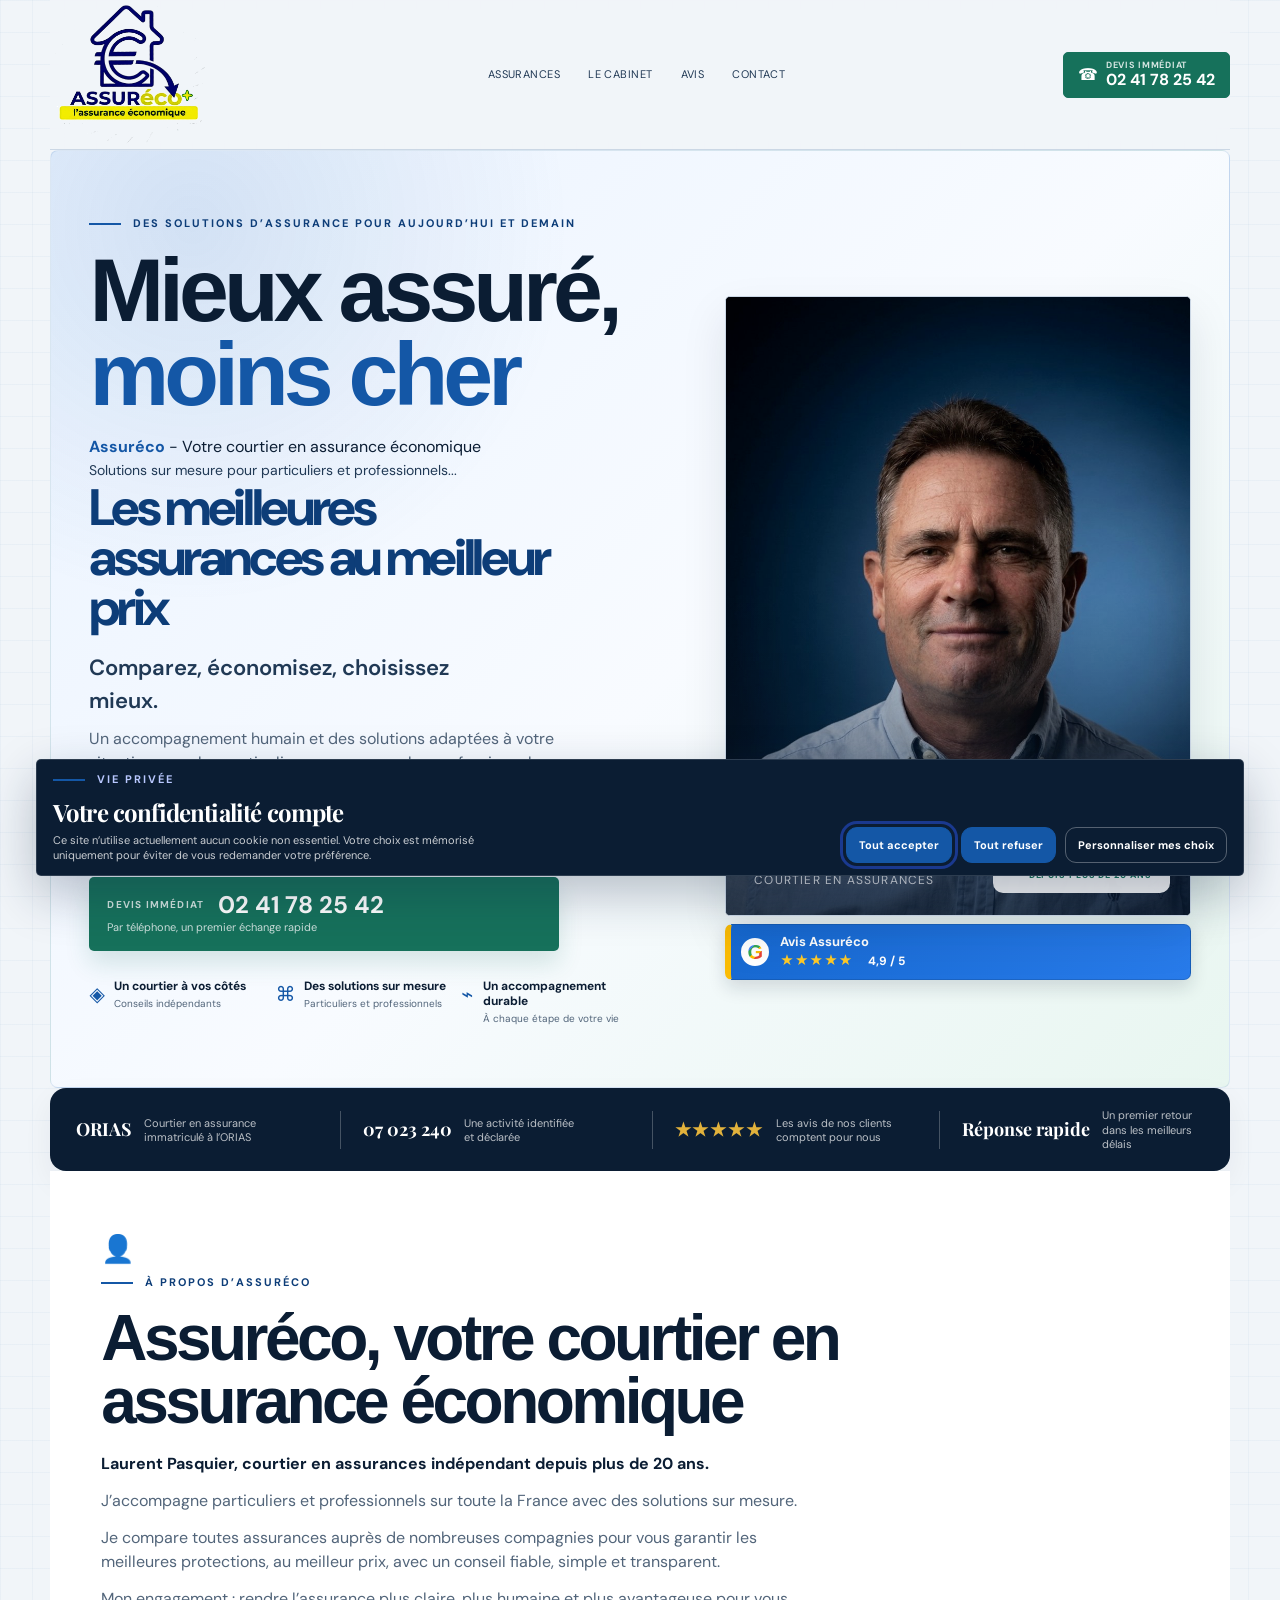
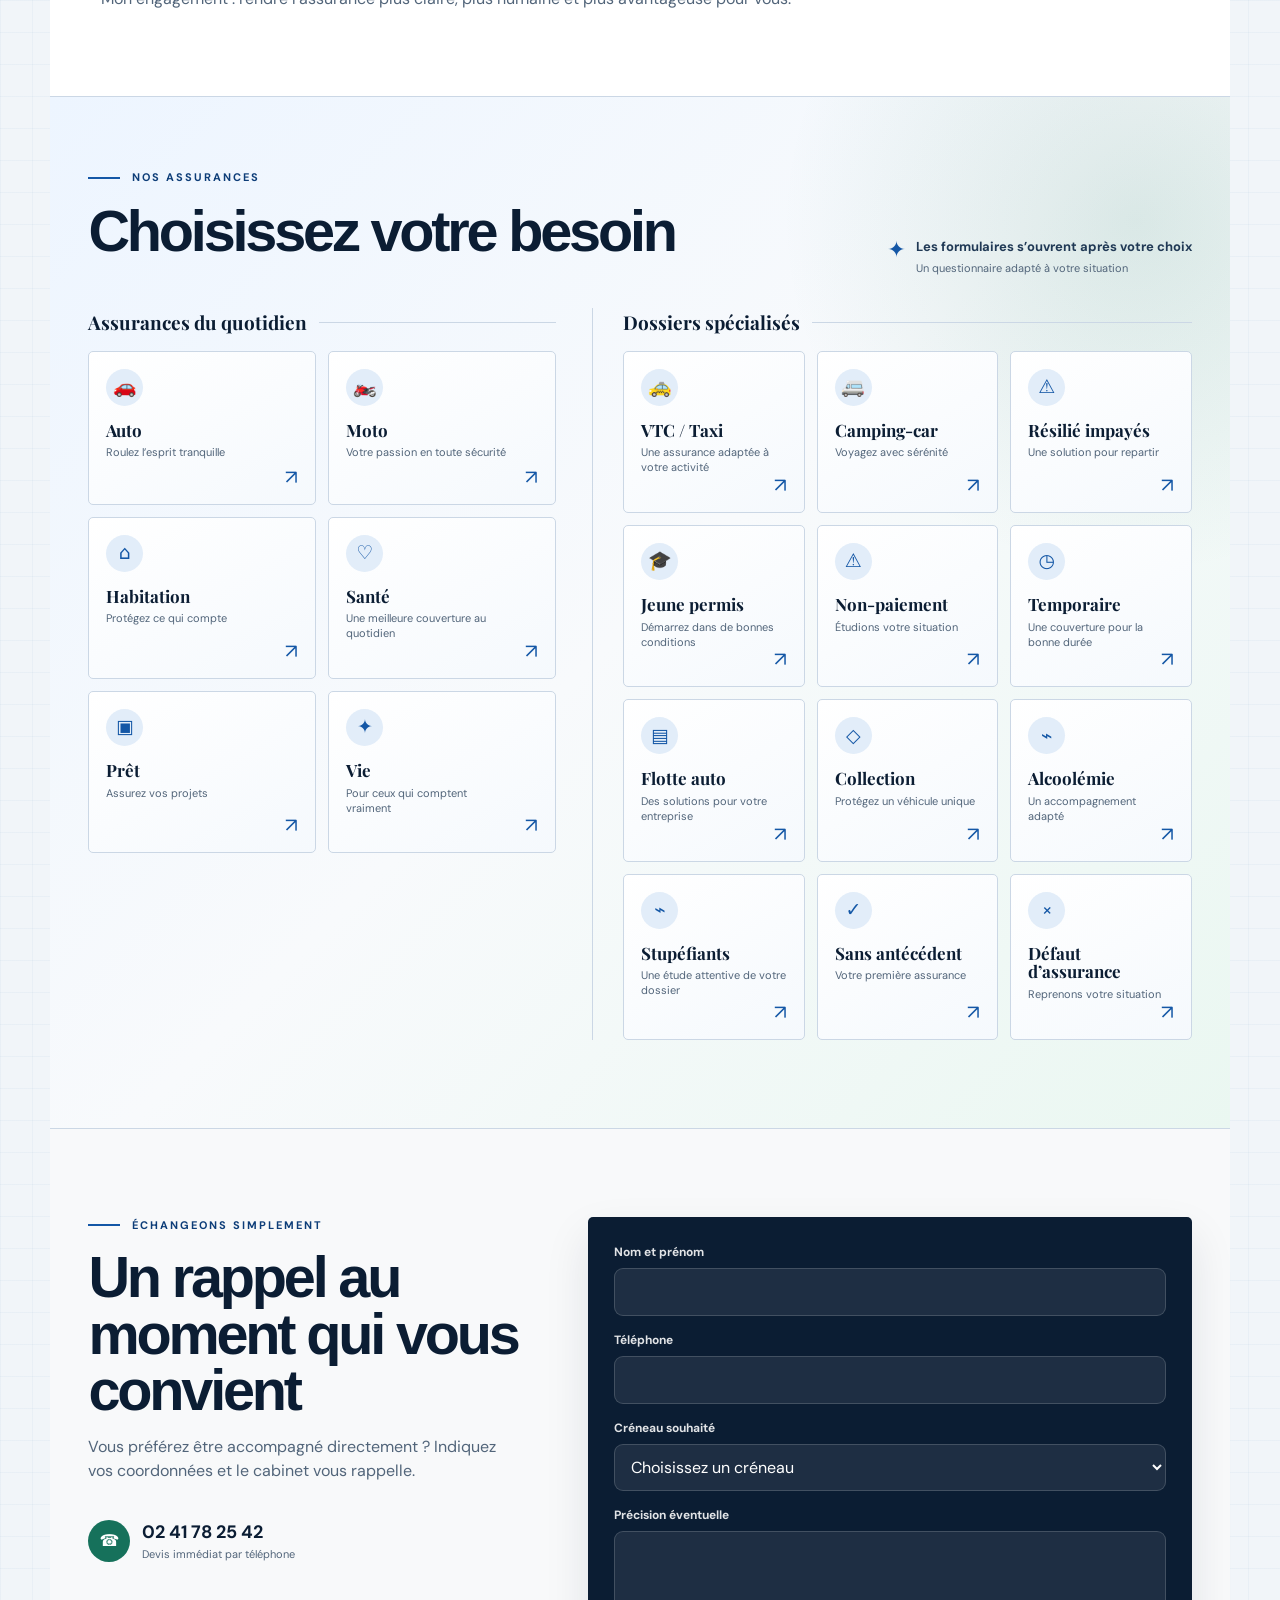
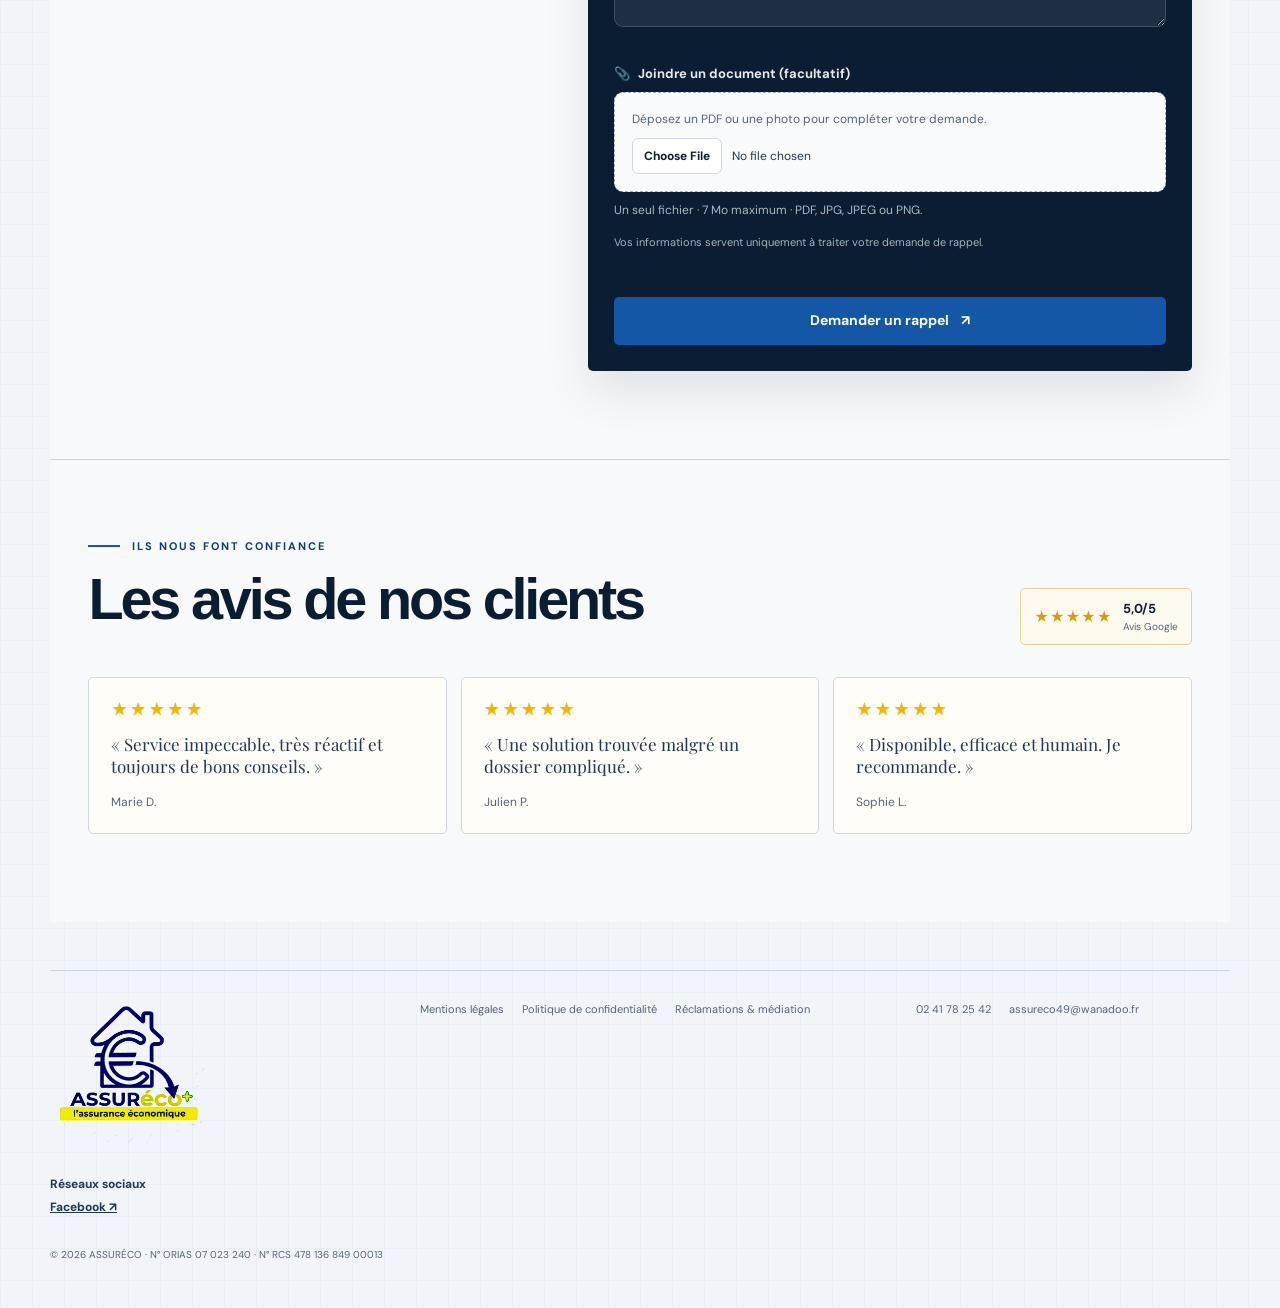
==== commit f3028db1: "Update index.html" ====
--- a/index.html
+++ b/index.html
@@ -15,7 +15,7 @@
     <meta name="twitter:image" content="https://assureco-pasquier.fr/assets/laurent-pasquier-clean.jpg" />
     <meta name="twitter:card" content="summary_large_image" />
     <meta name="twitter:title" content="ASSURÉCO PASQUIER | Courtier en assurances auto, santé, habitation" />
-    <meta name="twitter:description" content="Des solutions d'assurance adaptées aux particuliers et aux professionnels." />
+    <meta name="twitter:description" content="ASSURÉCO PASQUIER, courtier en assurances pour particuliers et professionnels : auto, moto, habitation, santé, emprunteur et VTC. Conseils personnalisés partout en France." />
     <meta property="og:image" content="https://assureco-pasquier.fr/assets/laurent-pasquier-clean.jpg" />
     <link rel="icon" type="image/png" href="assets/logo-assureco-client.png" />
     <link rel="stylesheet" href="styles.css" />
@@ -39,7 +39,7 @@
         }
       }
     </script>
-    <title>ASSURÉCO PASQUIER | Courtier en assurances auto, santé, habitation</title>
+    <title>Assuréco Pasquier | Courtier en assurances</title>
   </head>
   <body>
     <a class="skip-link" href="#contenu">Aller au contenu</a>
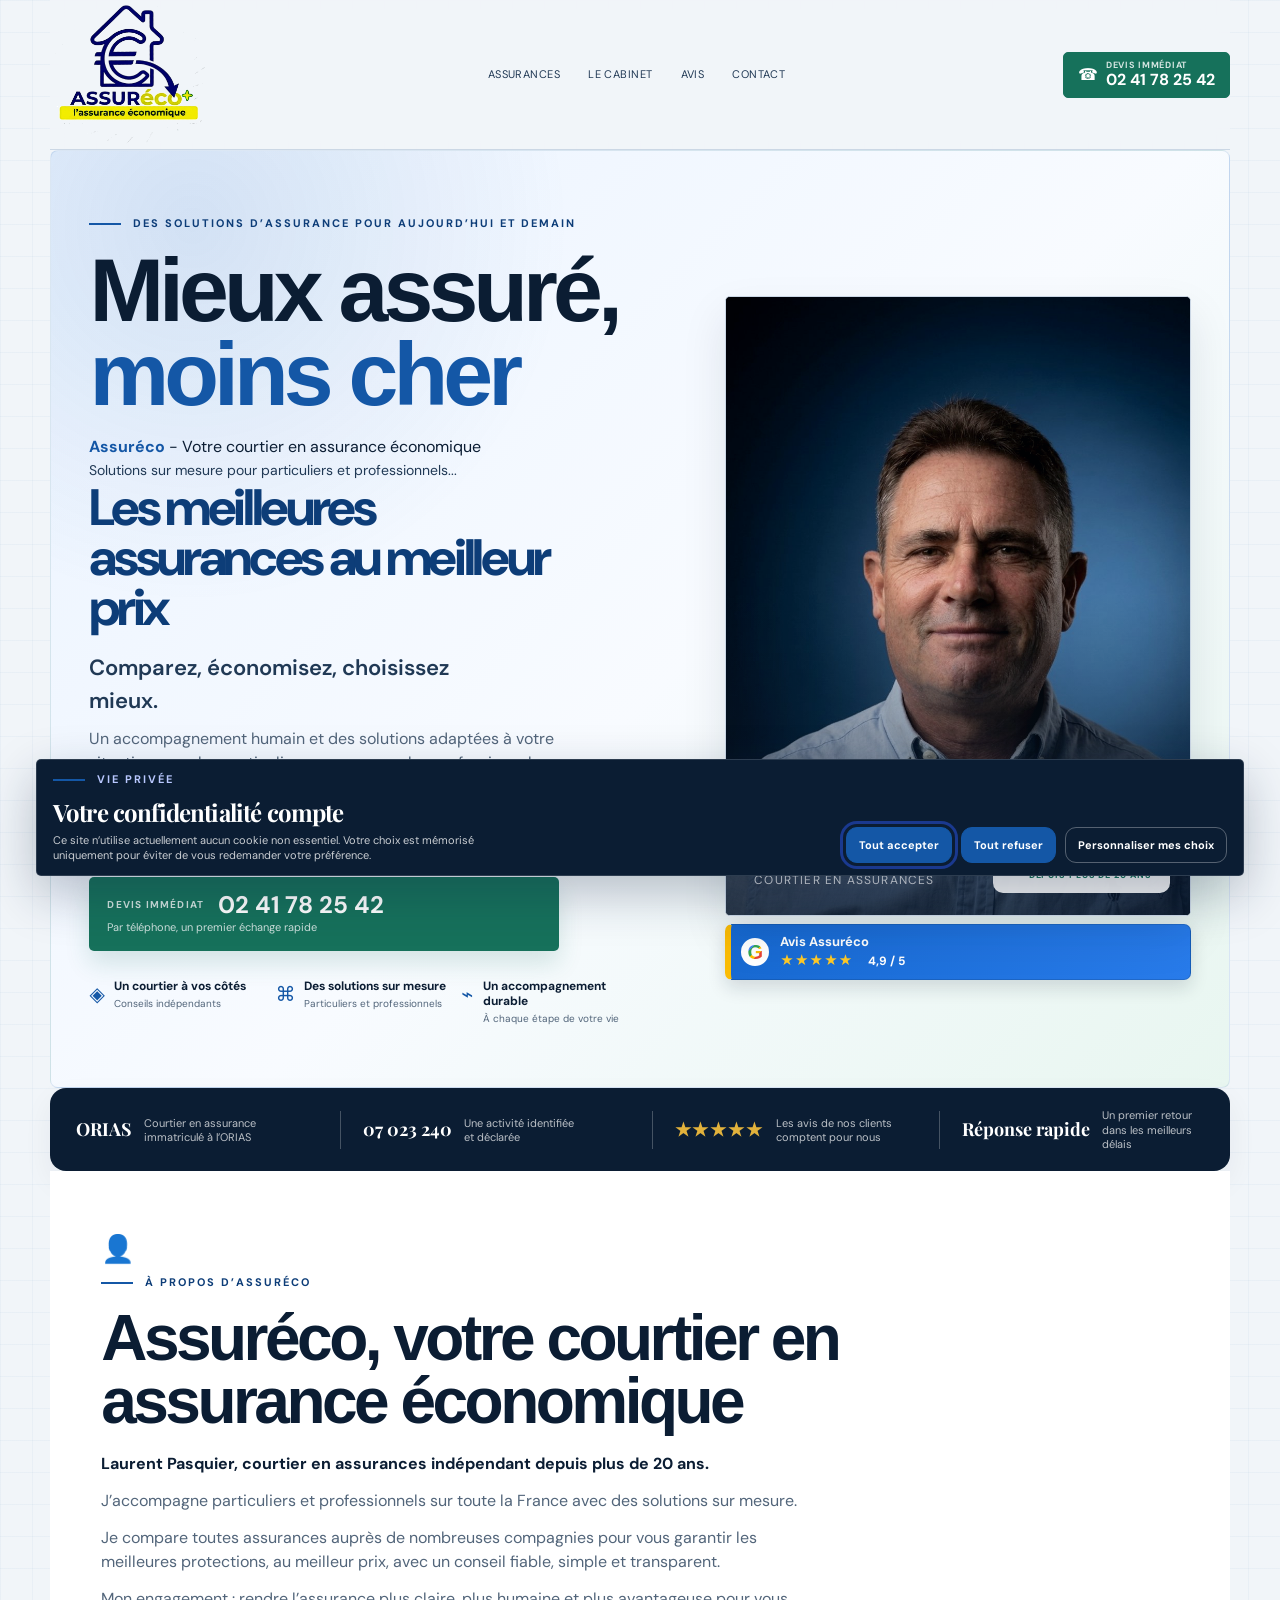
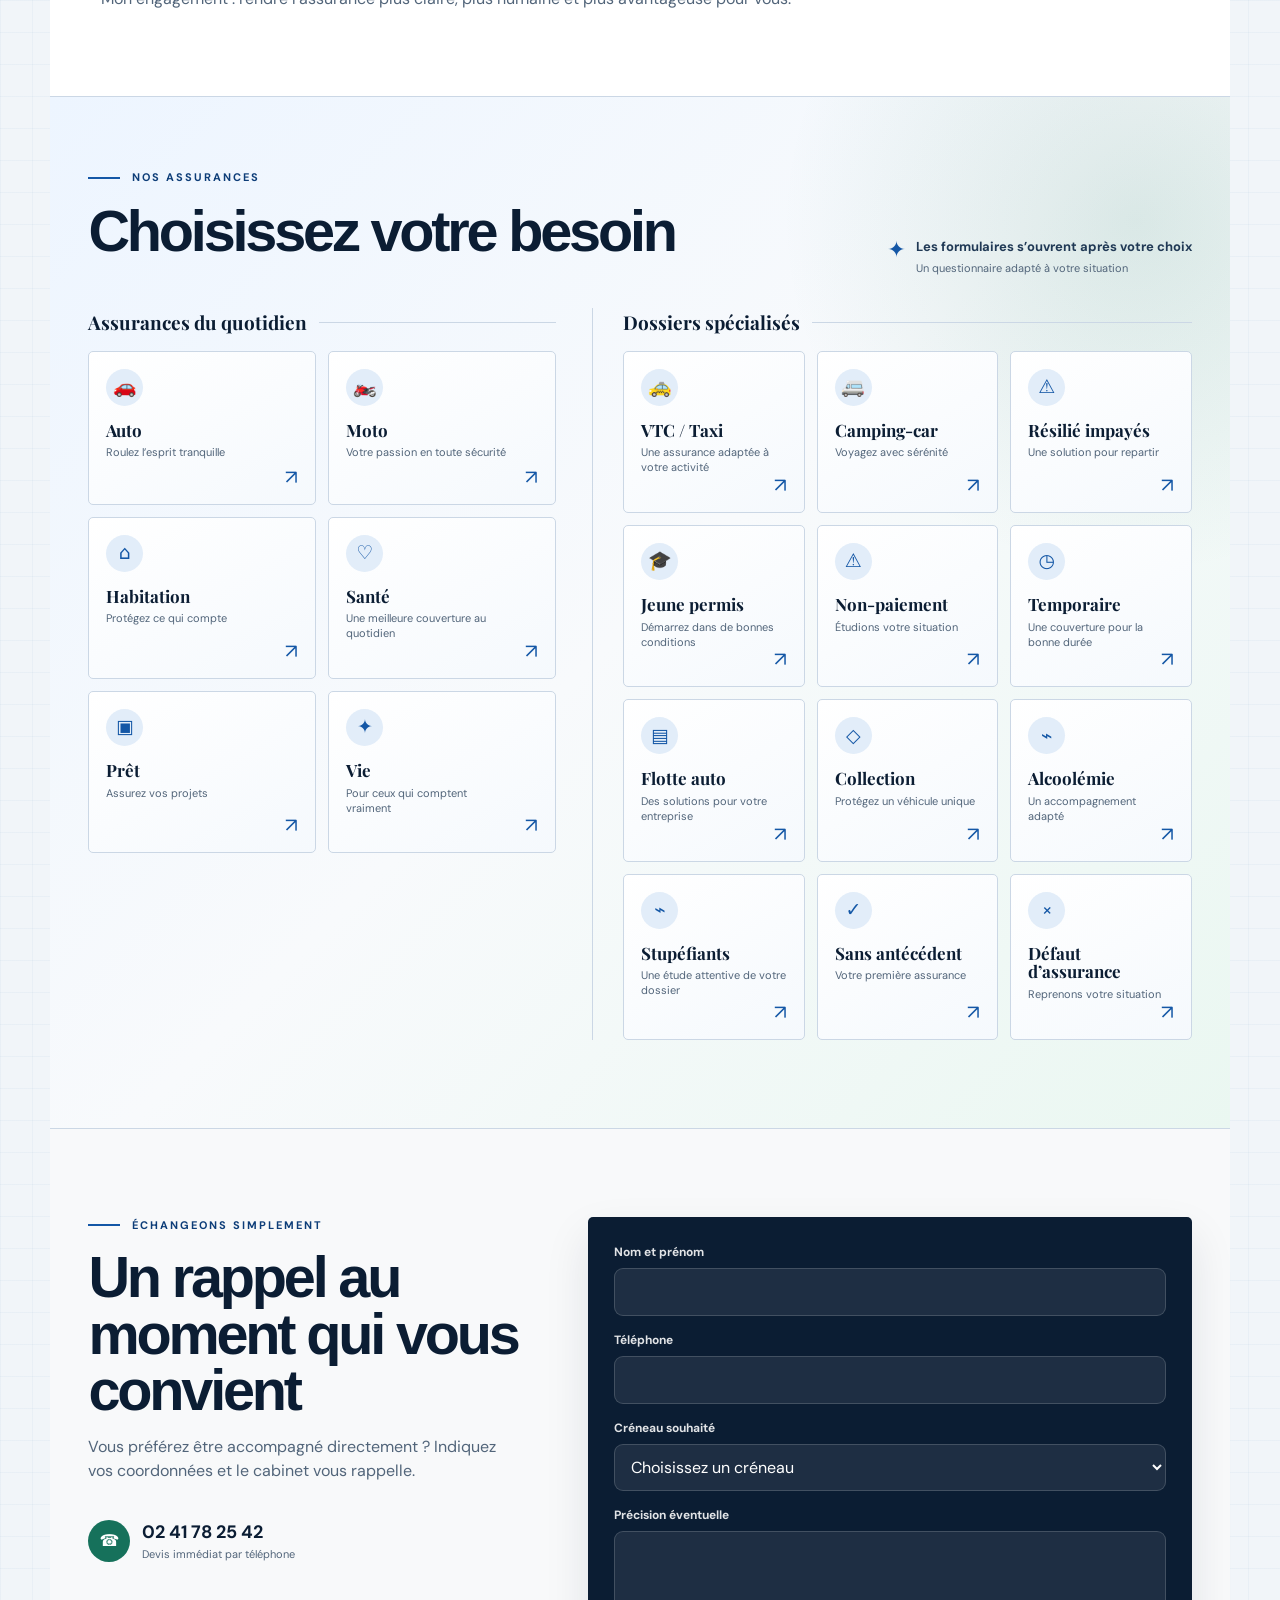
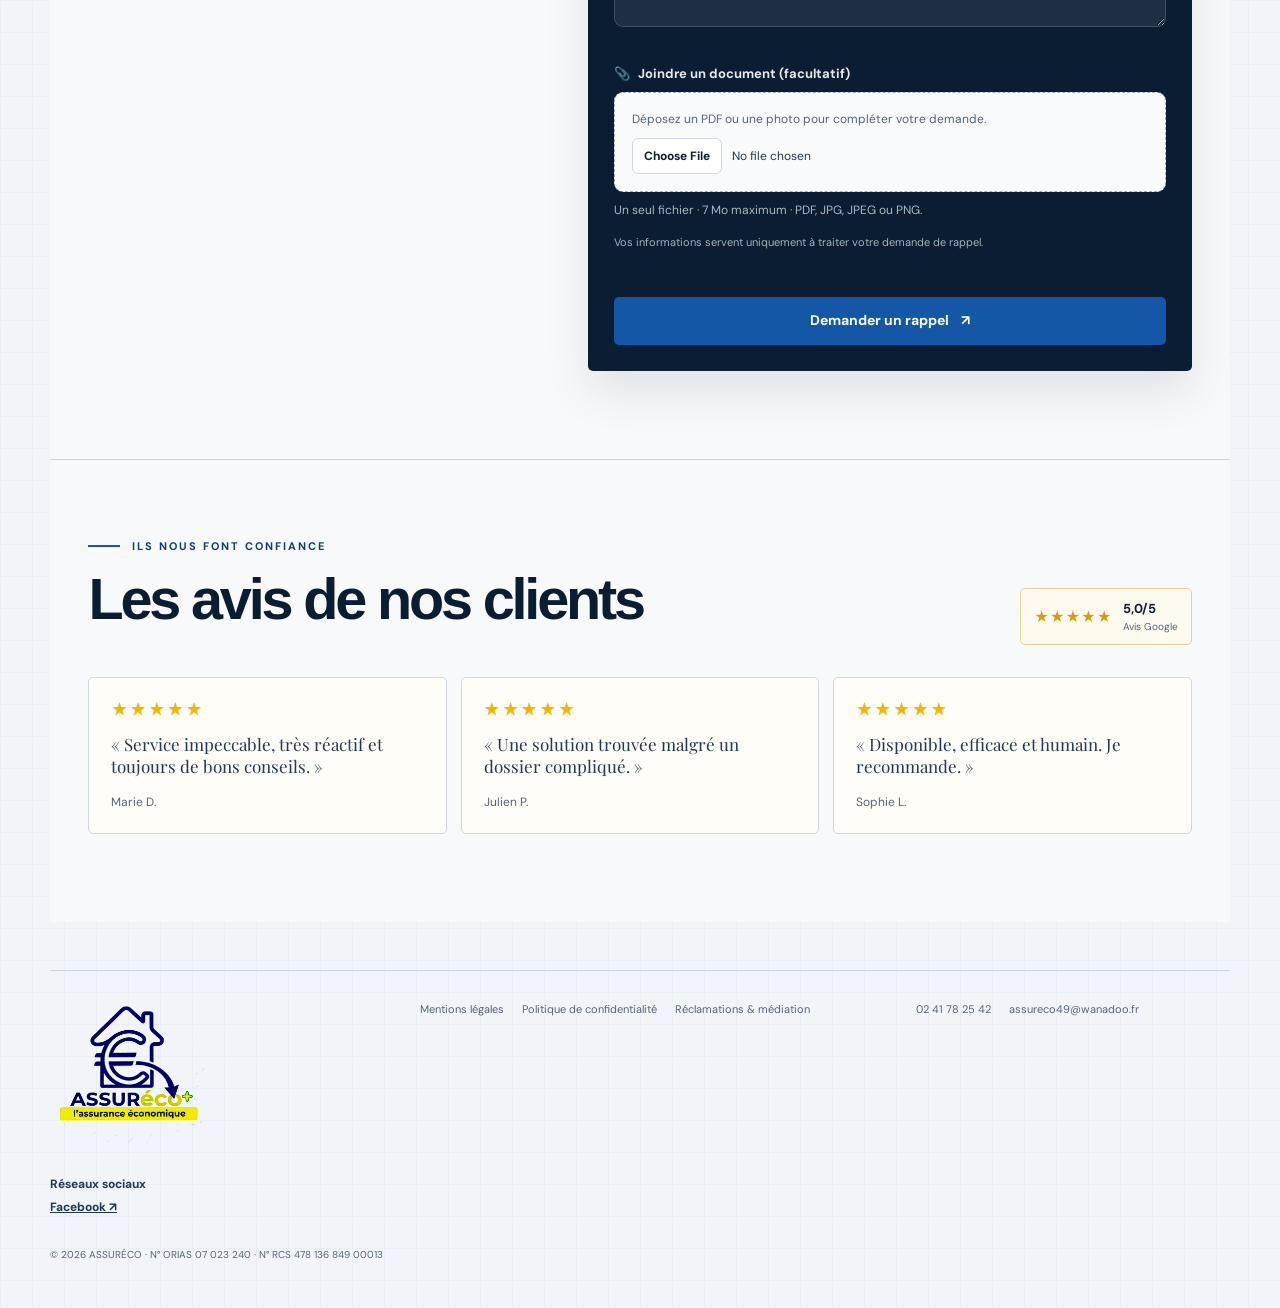
==== commit a7a30908: "Update index.html" ====
--- a/index.html
+++ b/index.html
@@ -50,7 +50,7 @@
       <nav class="main-nav" aria-label="Navigation principale">
         <a href="#services">Assurances</a>
         <a href="#a-propos">Le cabinet</a>
-        <a href="#avis">Avis</a>
+        <a href="avis-client.html">Avis</a>
         <a href="#contact">Contact</a>
       </nav>
       <a class="header-call" href="tel:+33241782542">
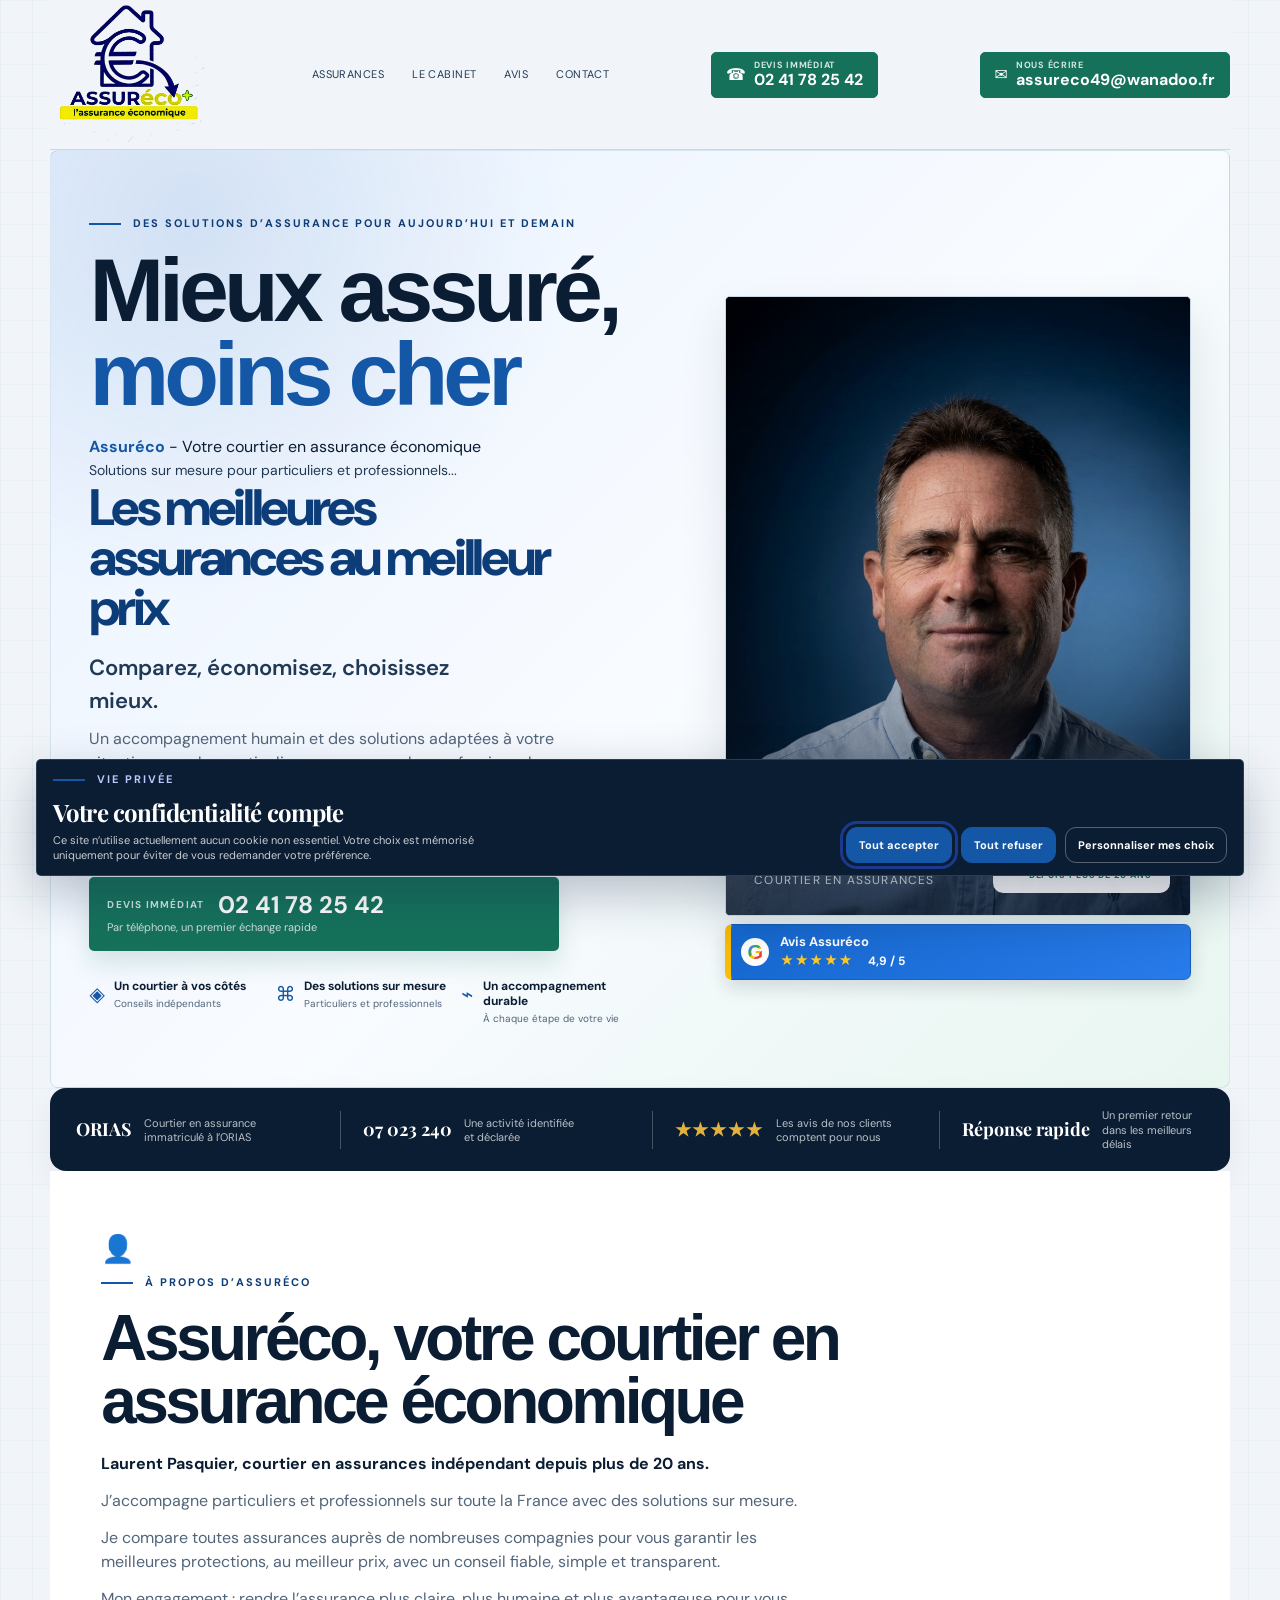
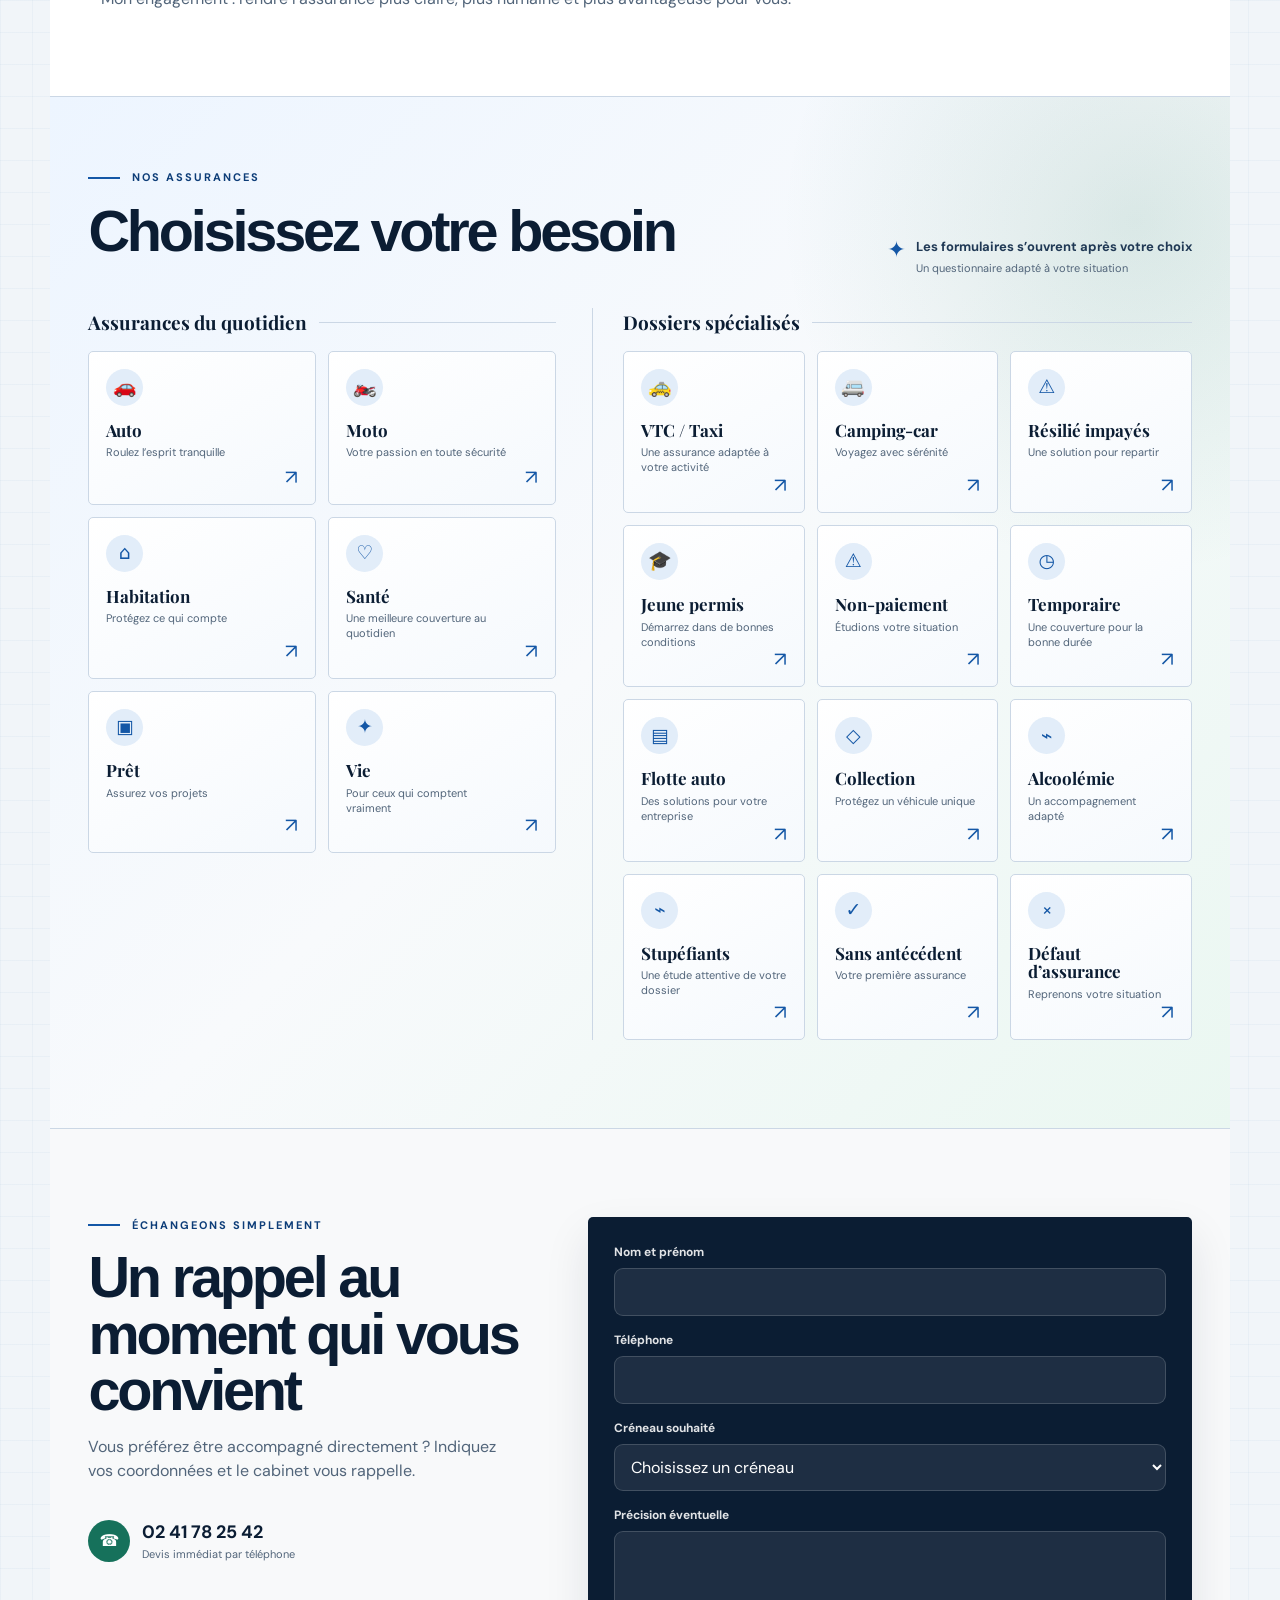
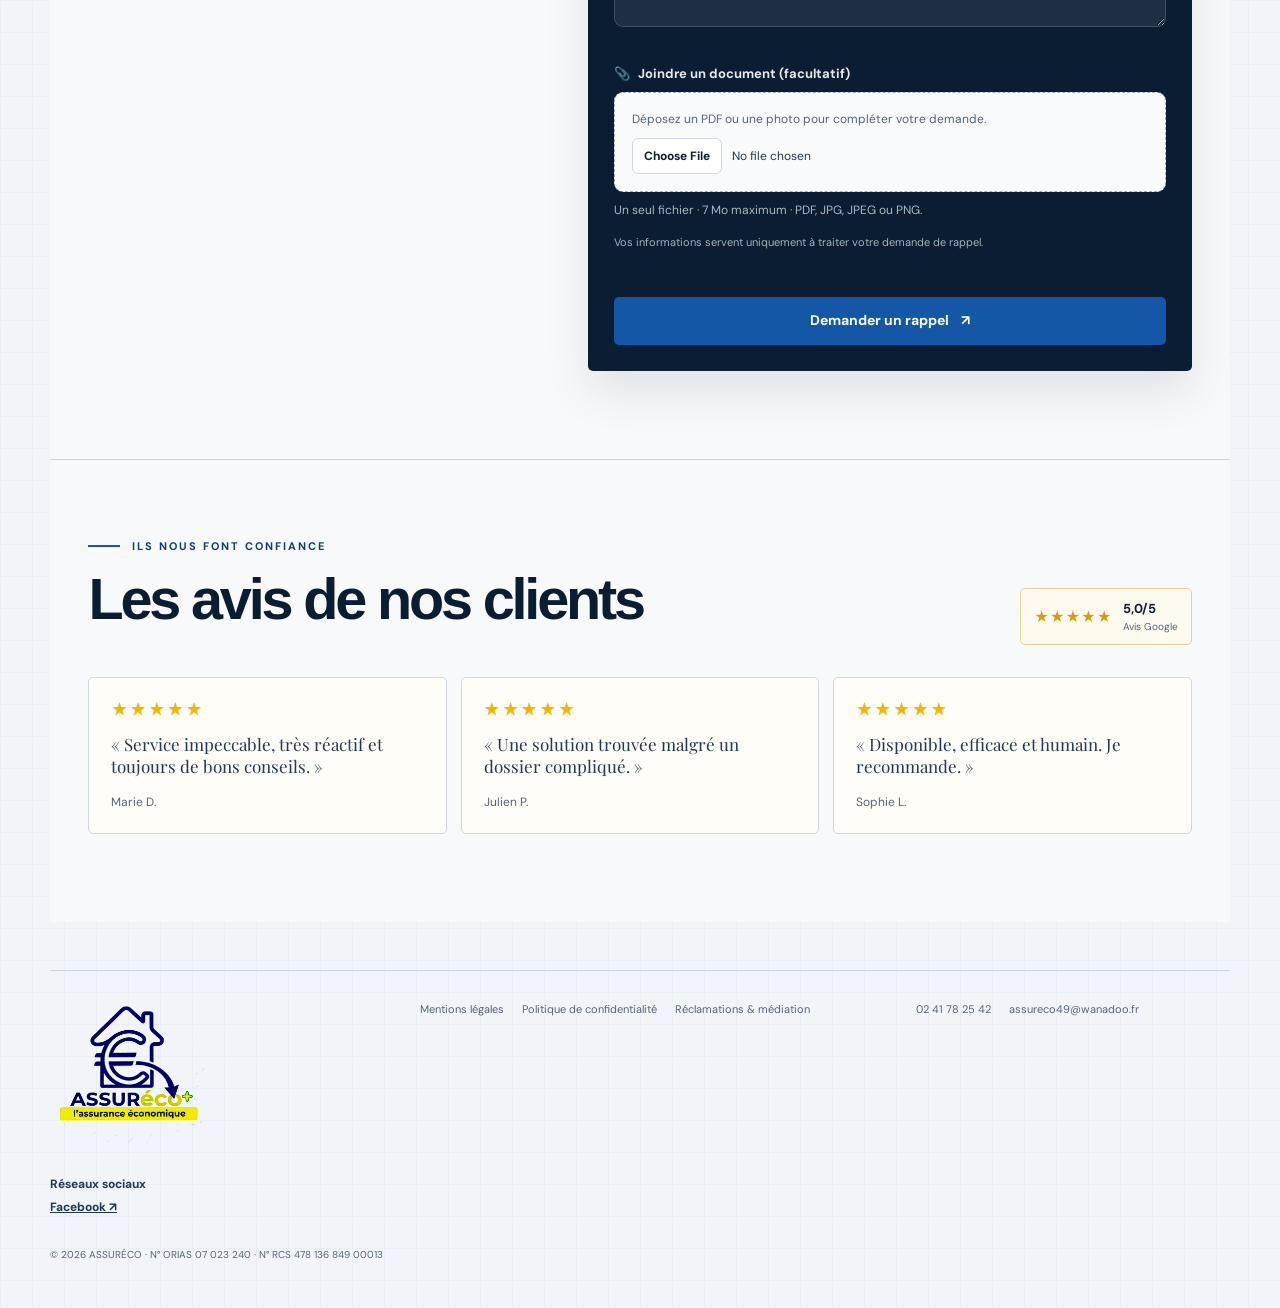
==== commit 8d35f590: "Update index.html" ====
--- a/index.html
+++ b/index.html
@@ -48,7 +48,7 @@
         <img class="brand-logo" src="assets/logo-assureco-client.png" alt="Assuréco éco+ — L’assurance économique" width="634" height="592" />
       </a>
       <nav class="main-nav" aria-label="Navigation principale">
-        <a href="#services">Assurances</a>
+     <a href="#services">Assurances</a>
         <a href="#a-propos">Le cabinet</a>
         <a href="avis-client.html">Avis</a>
         <a href="#contact">Contact</a>
@@ -57,6 +57,11 @@
         <span aria-hidden="true">☎</span>
         <span class="header-call-label taste-only">Devis immédiat</span>
         <span class="header-call-number">02 41 78 25 42</span>
+      </a>
+      <a class="header-call" href="mailto:assureco49@wanadoo.fr">
+        <span aria-hidden="true">✉</span>
+        <span class="header-call-label taste-only">Nous écrire</span>
+        <span class="header-call-number">assureco49@wanadoo.fr</span>
       </a>
     </header>
 
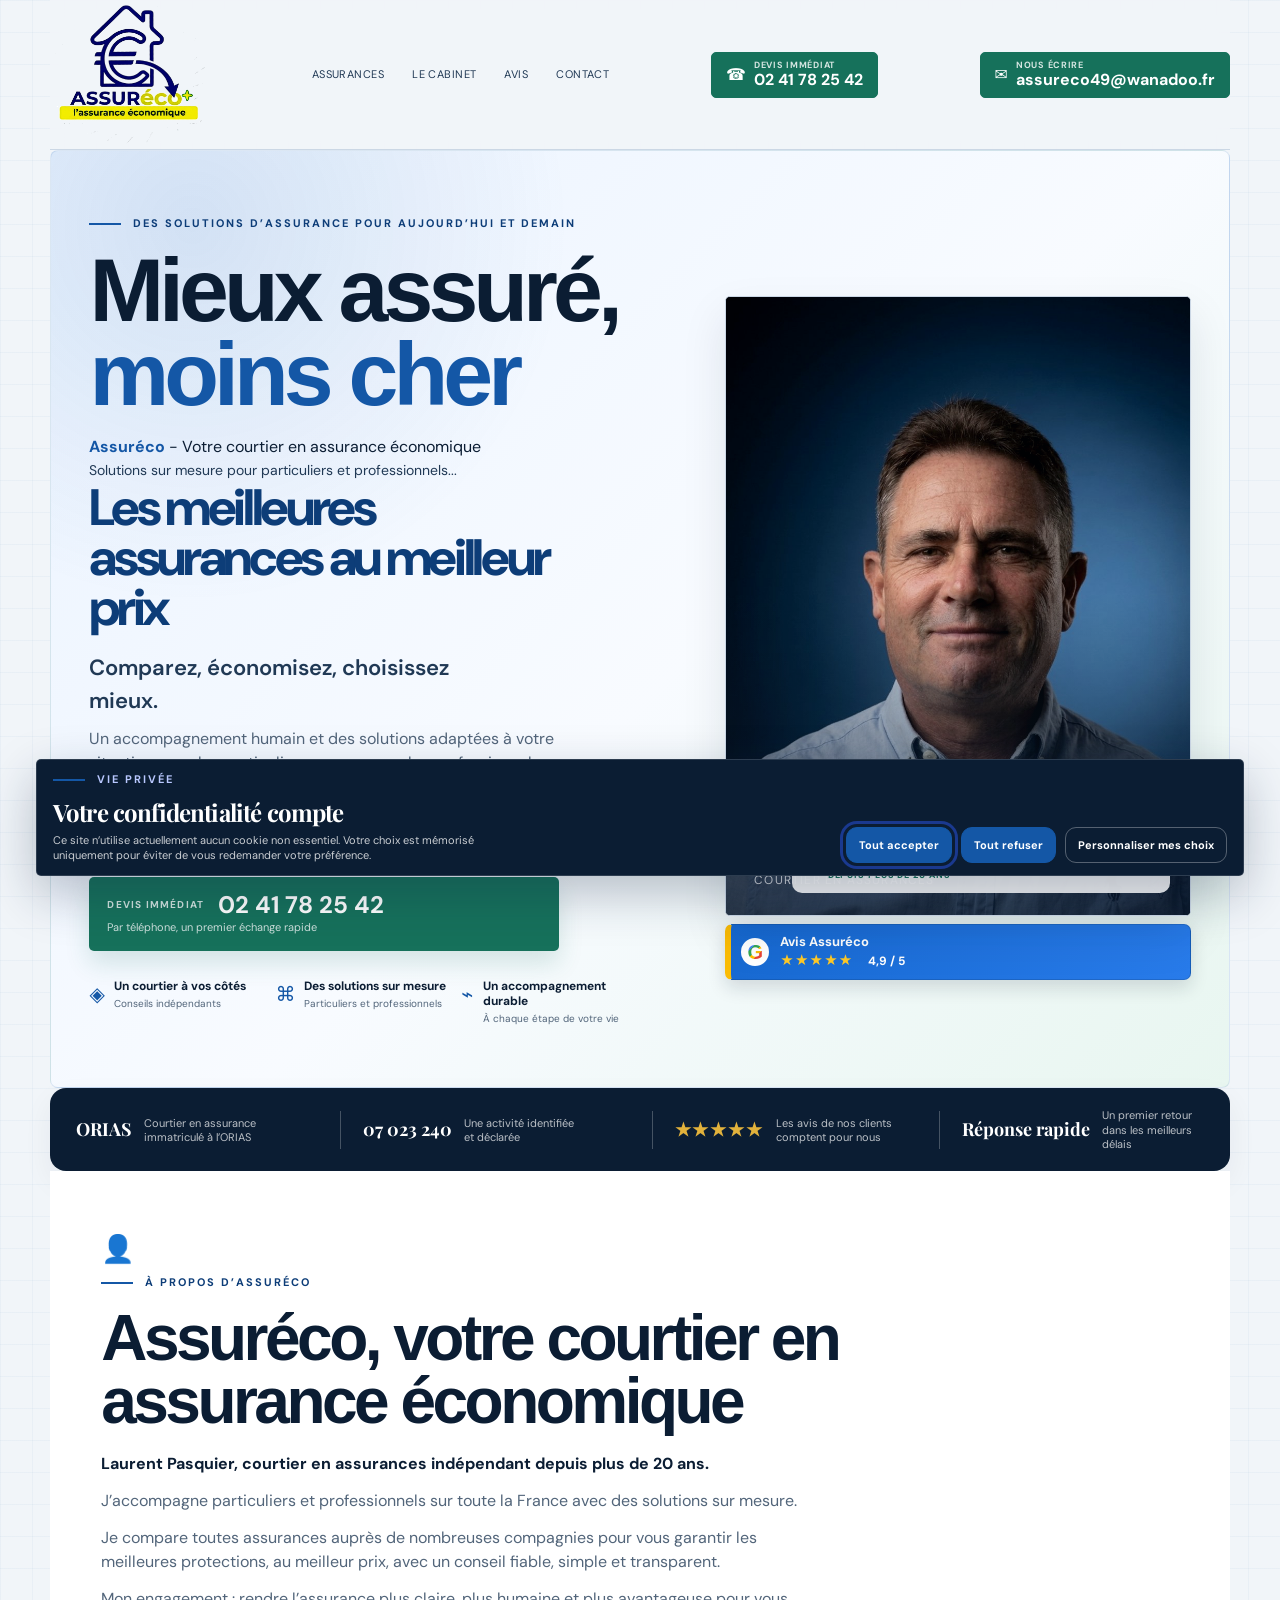
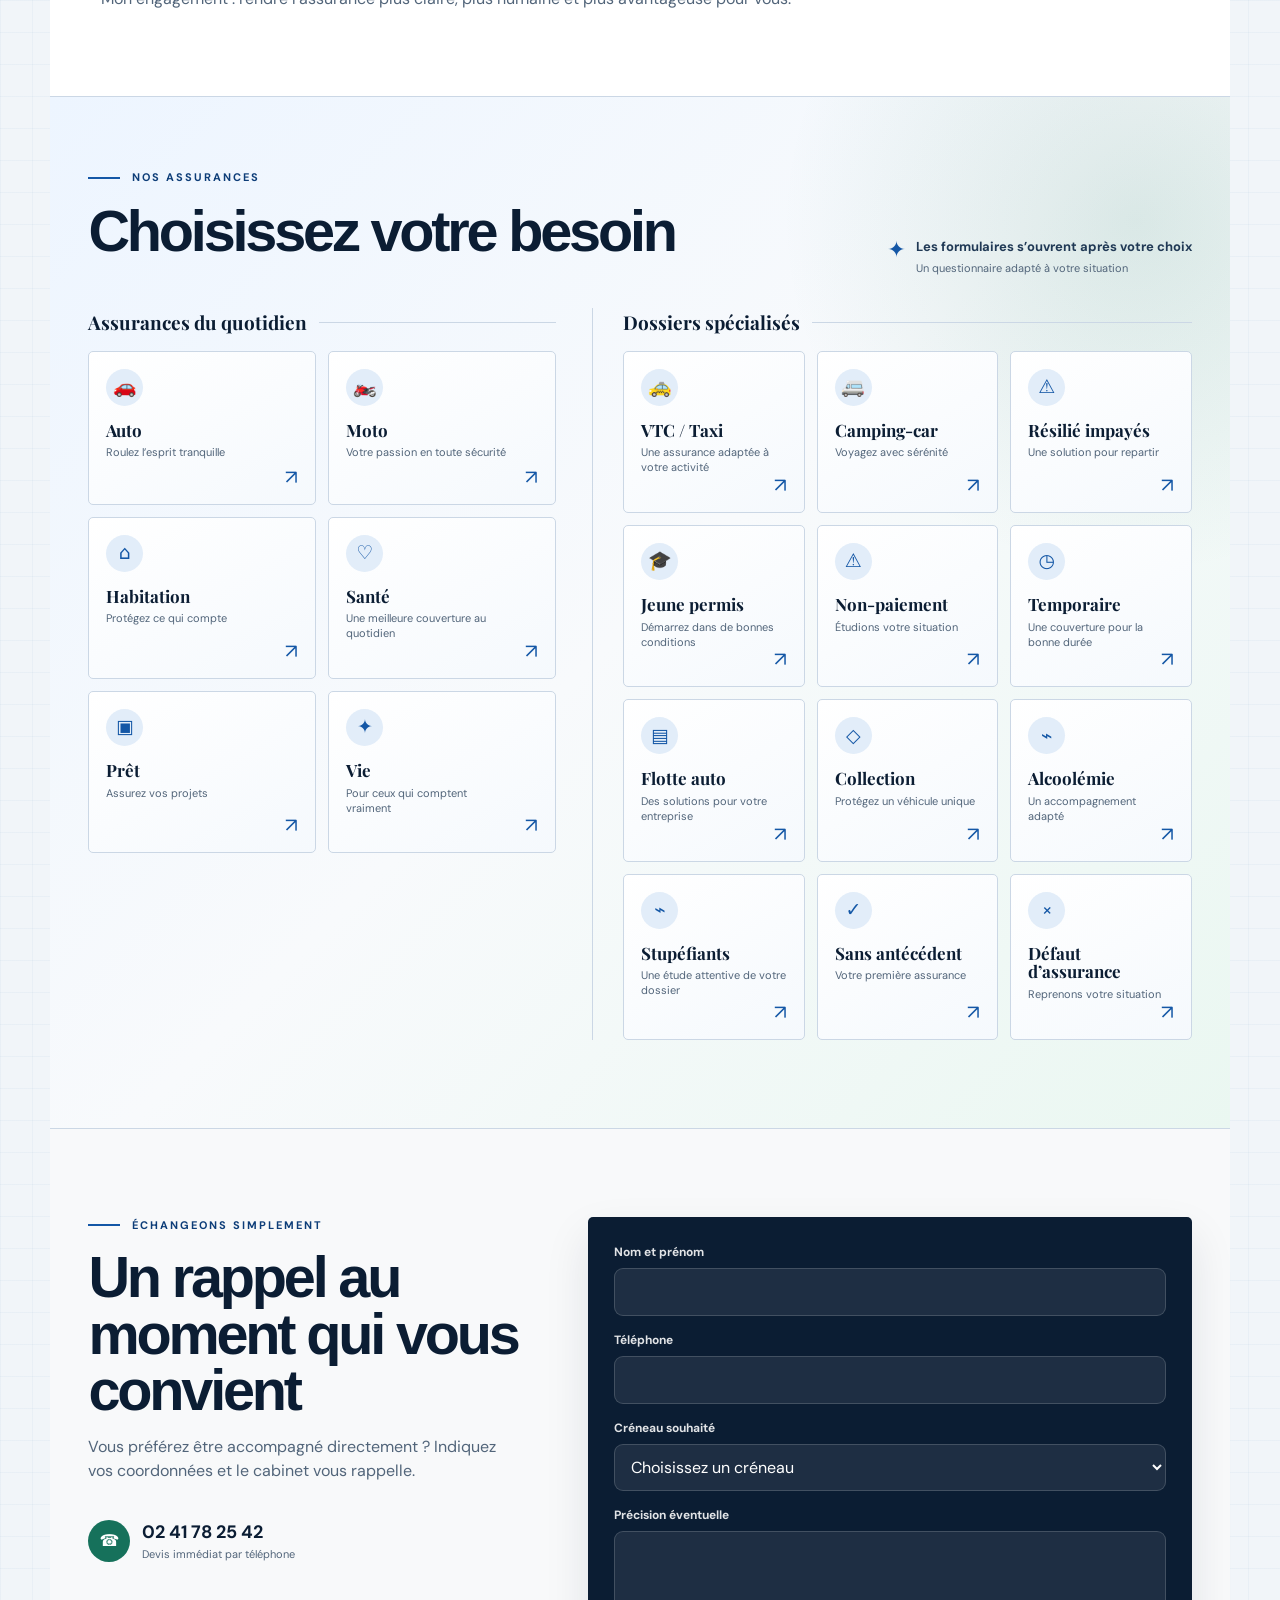
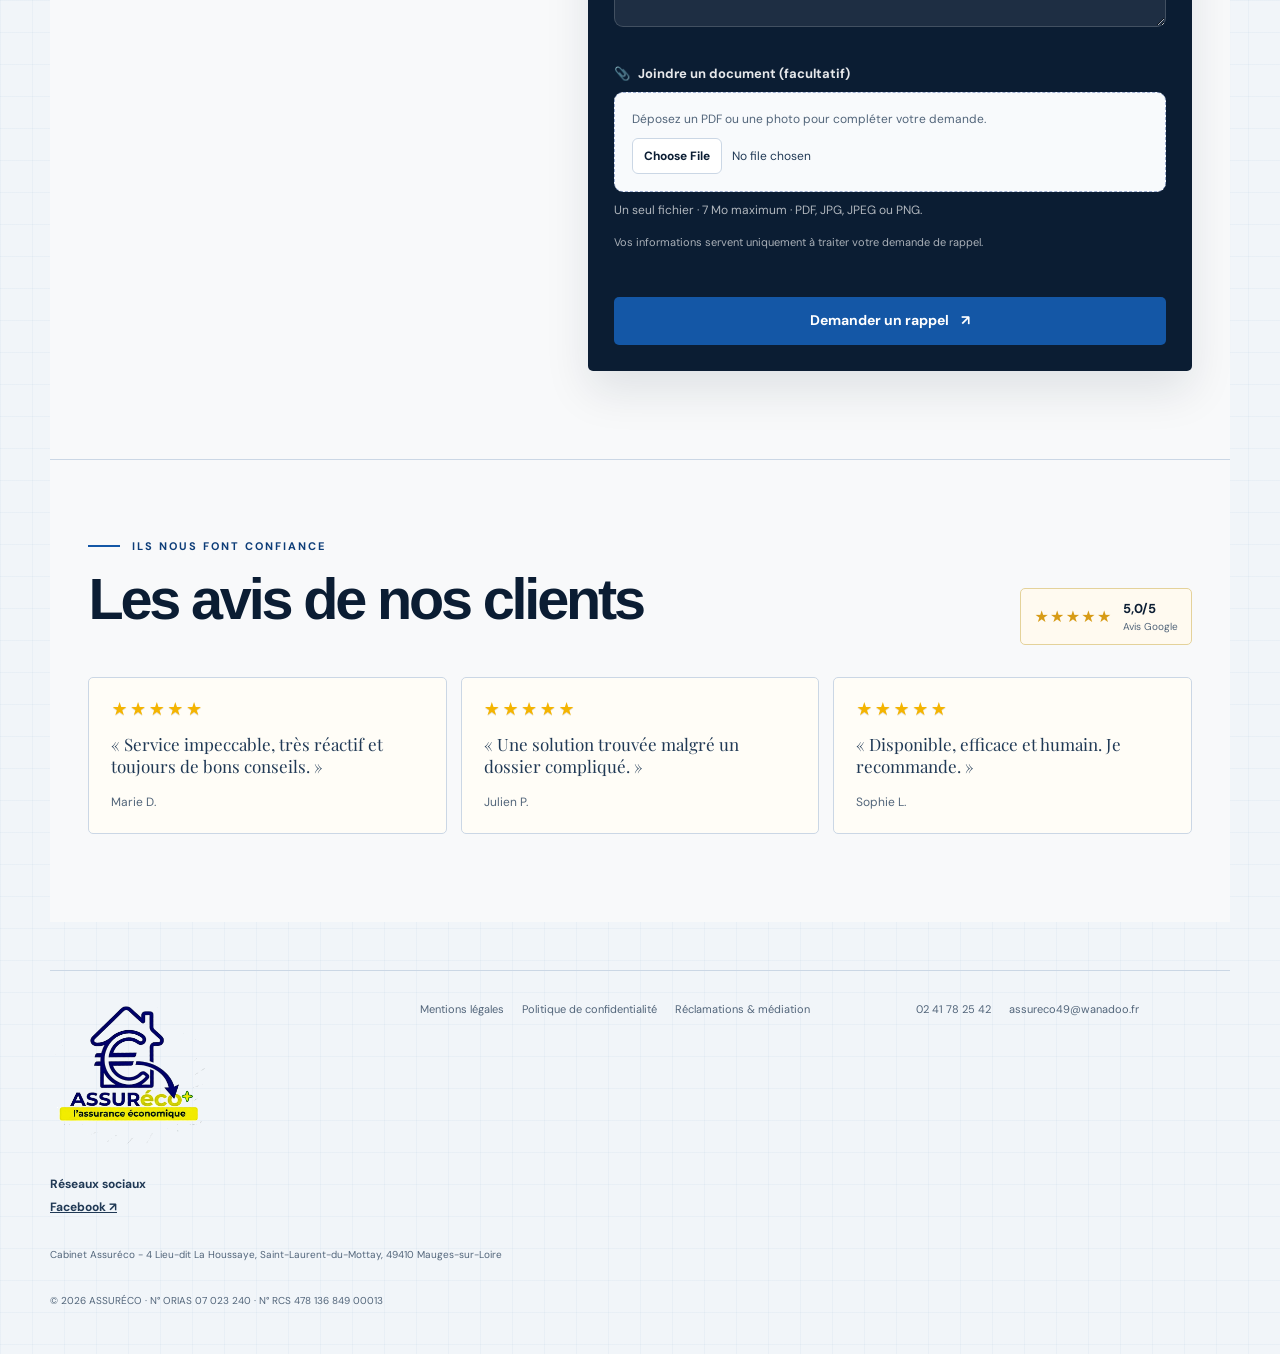
==== commit 99ffeb8e: "Update index.html" ====
--- a/index.html
+++ b/index.html
@@ -3,7 +3,7 @@
   <head>
     <meta charset="UTF-8" />
     <meta name="viewport" content="width=device-width, initial-scale=1.0" />
-    <meta name="description" content="ASSURÉCO PASQUIER, courtier en assurances à Saint-Laurent-du-Mottay : assurance auto, moto, habitation, santé, emprunteur et VTC. Conseils personnalisés pour particuliers et professionnels partout en France." />
+    <meta name="description" content="ASSURÉCO PASQUIER, courtier en assurances à Mauges-sur-Loire (Saint-Laurent-du-Mottay, 49) : assurance auto, moto, habitation, santé, emprunteur et VTC. Conseils personnalisés pour particuliers et professionnels partout en France." />
     <meta name="theme-color" content="#11233f" />
   <link rel="canonical" href="https://assureco-pasquier.fr/" />
     <meta property="og:type" content="website" />
@@ -23,23 +23,23 @@
     <link rel="stylesheet" href="taste-gradient-variant.css?v=20260916-1" />
     <script type="application/ld+json">
       {
-        "@context": "https://schema.org",
+       "@context": "https://schema.org",
         "@type": "InsuranceAgency",
         "name": "ASSURÉCO",
-        "description": "Cabinet de courtage en assurances pour particuliers et professionnels.",
+        "description": "Cabinet de courtage en assurances à Mauges-sur-Loire pour particuliers et professionnels.",
         "url": "https://assureco-pasquier.fr/",
         "telephone": "+33 2 41 78 25 42",
         "email": "assureco49@wanadoo.fr",
         "address": {
           "@type": "PostalAddress",
-          "streetAddress": "4 Lieu-dit La Houssaye",
+          "streetAddress": "4 Lieu-dit La Houssaye, Saint-Laurent-du-Mottay",
           "postalCode": "49410",
-          "addressLocality": "Saint-Laurent-du-Mottay",
+          "addressLocality": "Mauges-sur-Loire",
           "addressCountry": "FR"
         }
       }
     </script>
-    <title>Assuréco Pasquier | Courtier en assurances</title>
+   <title>Assuréco Pasquier | Courtier en assurances à Mauges-sur-Loire (49)</title>
   </head>
   <body>
     <a class="skip-link" href="#contenu">Aller au contenu</a>
@@ -99,8 +99,8 @@
             <div class="portrait-contact">
               <span aria-hidden="true">●</span>
               <span class="portrait-contact-base">Un cabinet local,<br />proche de vous</span>
-              <span class="portrait-contact-taste taste-only">Courtier en assurances<br />sur toute la France</span>
-              <span class="portrait-contact-gradient">Courtier en assurance<br />sur toute la France<br /><strong>DEPUIS PLUS DE 20 ANS</strong></span>
+               <span class="portrait-contact-taste taste-only">Cabinet à Saint-Laurent-du-Mottay (Mauges-sur-Loire)</span>
+              <span class="portrait-contact-gradient">Cabinet à Saint-Laurent-du-Mottay (Mauges-sur-Loire)<br />Maine-et-Loire et toute la France<br /><strong>DEPUIS PLUS DE 20 ANS</strong></span>
             </div>
           </div>
           <a class="photo-review-badge taste-only" href="https://www.google.com/search?q=Assur%C3%A9co+Laurent+Pasquier+avis#mpd=~6999852626224411888/customers/reviews" target="_blank" rel="noreferrer noopener" aria-label="Avis Assuréco sur Google, note 4,9 sur 5">
@@ -295,8 +295,8 @@
         <span>Réseaux sociaux</span>
         <a href="https://www.facebook.com/laurent.pasquier.7923" target="_blank" rel="noreferrer">Facebook <span aria-hidden="true">↗</span></a>
       </div>
+      <p class="footer-meta">Cabinet Assuréco — 4 Lieu-dit La Houssaye, Saint-Laurent-du-Mottay, 49410 Mauges-sur-Loire</p>
       <p class="footer-meta">© <span id="current-year"></span> ASSURÉCO · N° ORIAS 07 023 240 · N° RCS 478 136 849 00013</p>
-    </footer>
 
     <div class="mobile-actions" aria-label="Actions rapides">
       <a href="tel:+33241782542"><span aria-hidden="true">☎</span>Appeler</a>
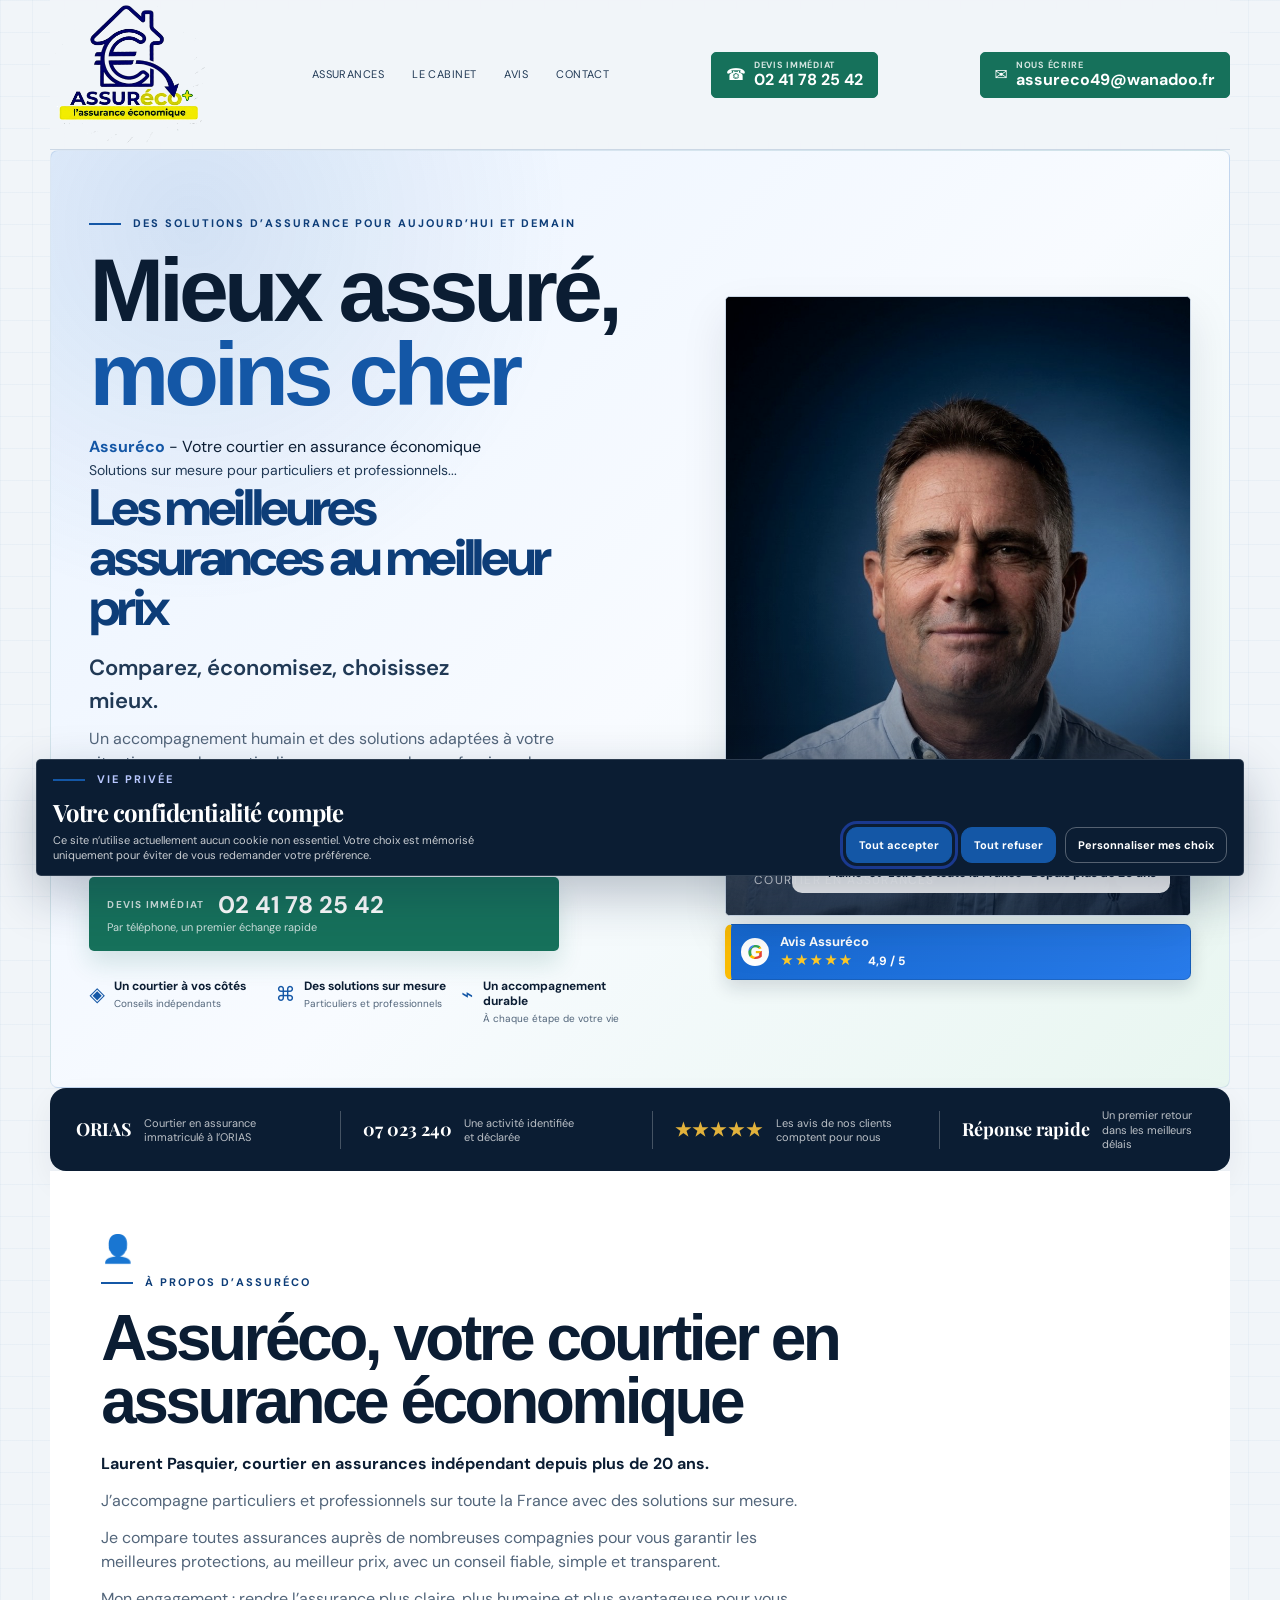
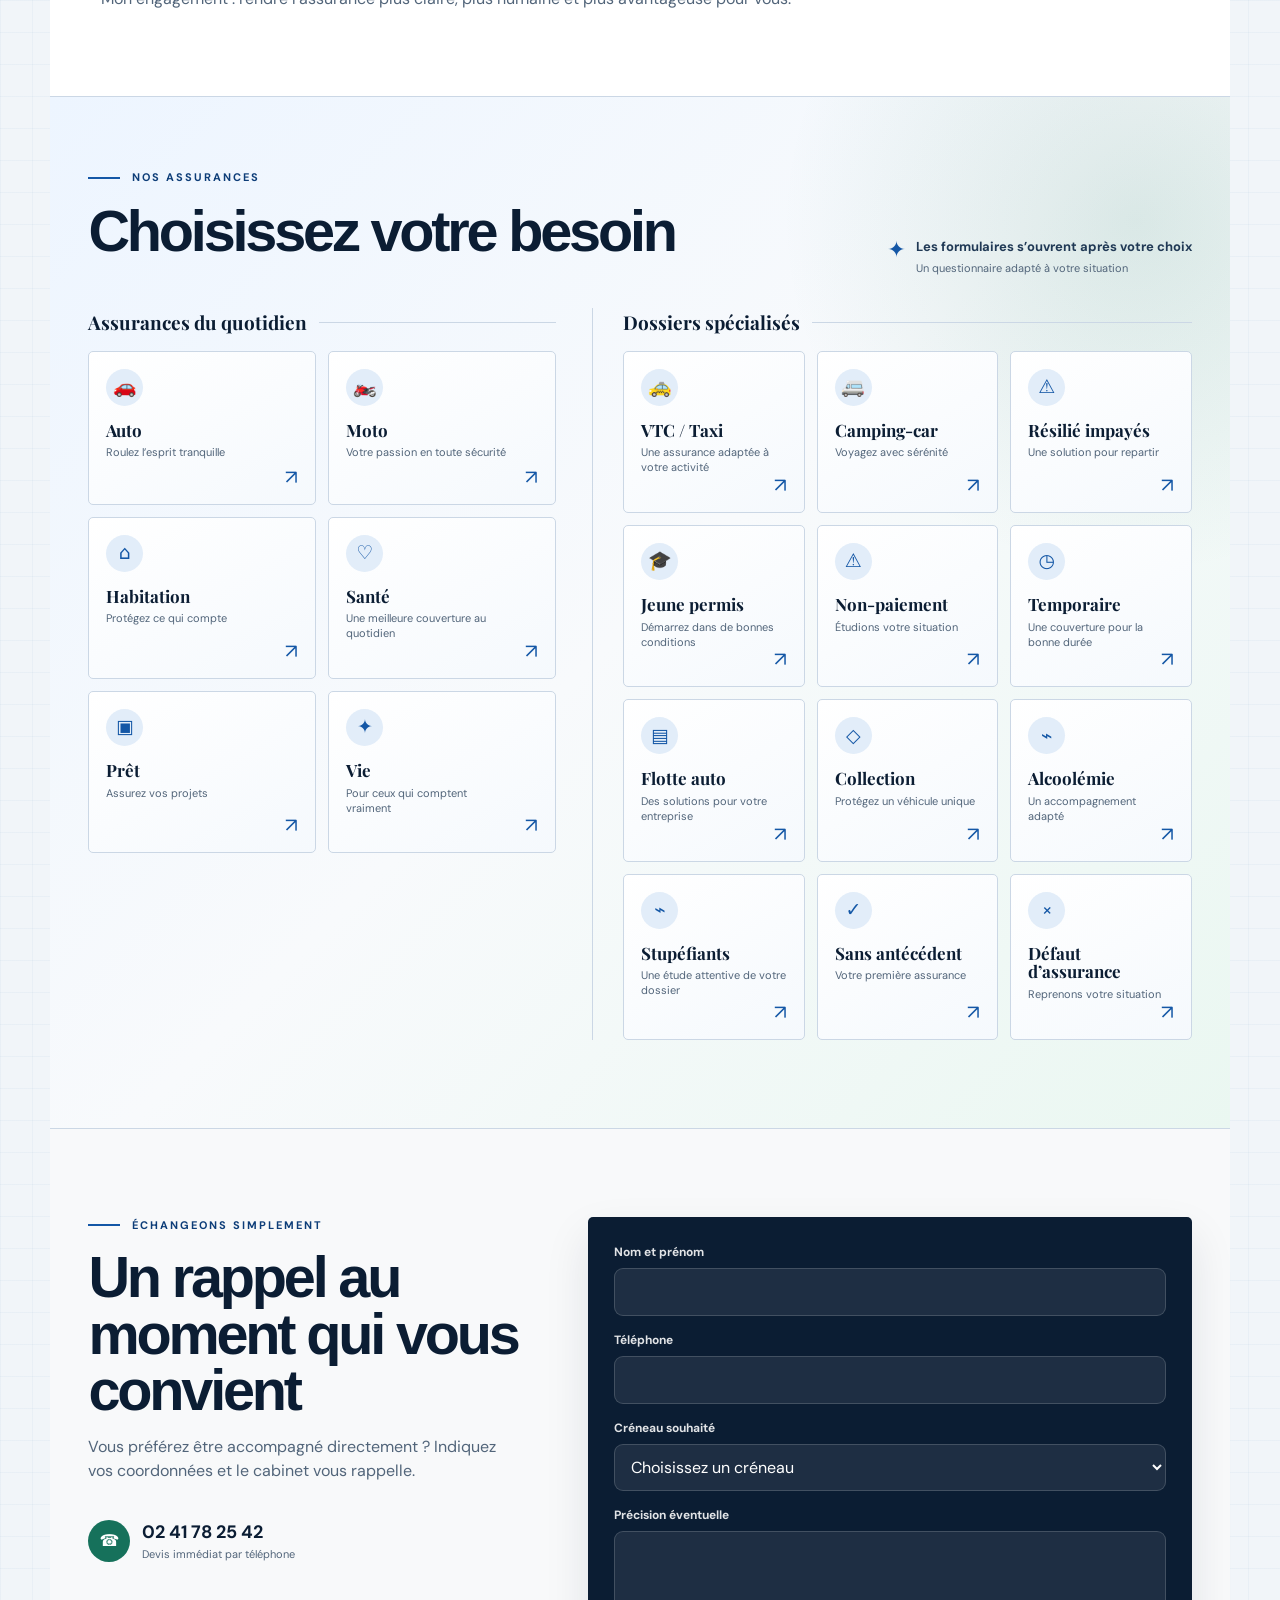
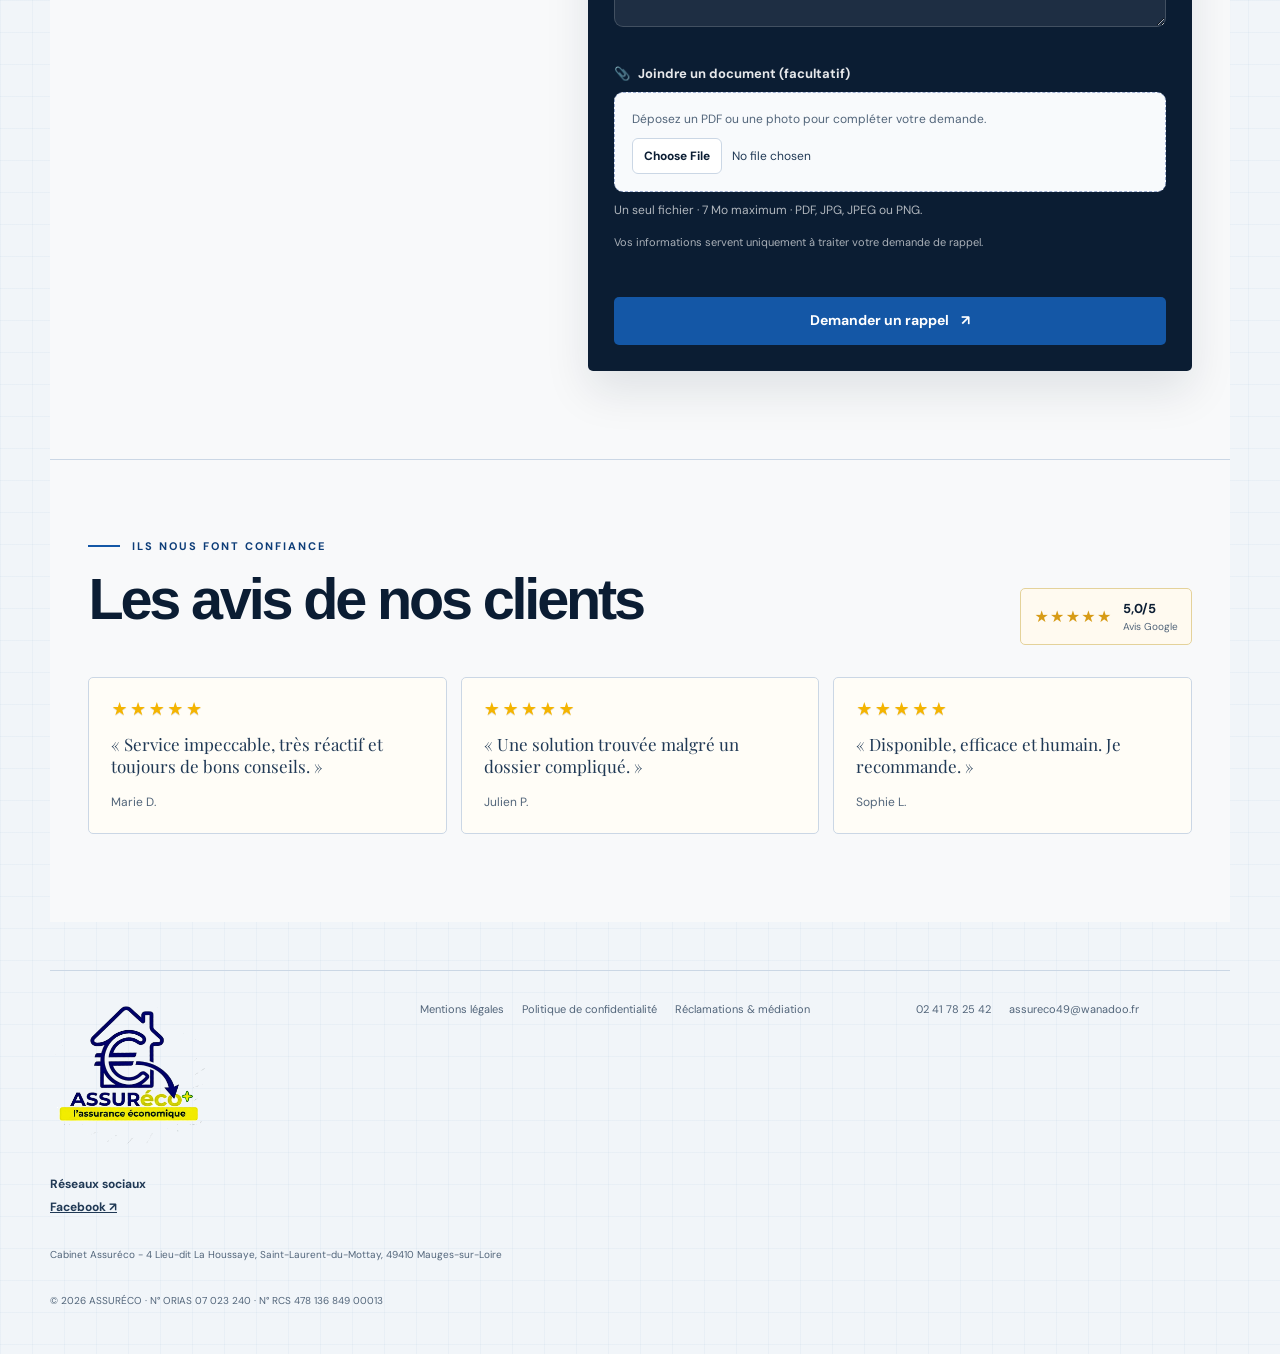
==== commit f76ff10e: "Update index.html" ====
--- a/index.html
+++ b/index.html
@@ -92,15 +92,13 @@
             <li><span aria-hidden="true">⌁</span><span><strong>Un accompagnement durable</strong><small>À chaque étape de votre vie</small></span></li>
           </ul>
         </div>
-        <div class="hero-visual">
+          <div class="hero-visual">
           <div class="hero-portrait">
             <img src="assets/laurent-pasquier-clean.jpg" alt="Laurent Pasquier, courtier en assurances" width="896" height="1195" />
             <div class="portrait-caption"><span>Laurent Pasquier</span><small>Courtier en assurances</small></div>
             <div class="portrait-contact">
               <span aria-hidden="true">●</span>
-              <span class="portrait-contact-base">Un cabinet local,<br />proche de vous</span>
-               <span class="portrait-contact-taste taste-only">Cabinet à Saint-Laurent-du-Mottay (Mauges-sur-Loire)</span>
-              <span class="portrait-contact-gradient">Cabinet à Saint-Laurent-du-Mottay (Mauges-sur-Loire)<br />Maine-et-Loire et toute la France<br /><strong>DEPUIS PLUS DE 20 ANS</strong></span>
+              <span>Cabinet à Saint-Laurent-du-Mottay (Mauges-sur-Loire)<br />Maine-et-Loire et toute la France · <strong>Depuis plus de 20 ans</strong></span>
             </div>
           </div>
           <a class="photo-review-badge taste-only" href="https://www.google.com/search?q=Assur%C3%A9co+Laurent+Pasquier+avis#mpd=~6999852626224411888/customers/reviews" target="_blank" rel="noreferrer noopener" aria-label="Avis Assuréco sur Google, note 4,9 sur 5">
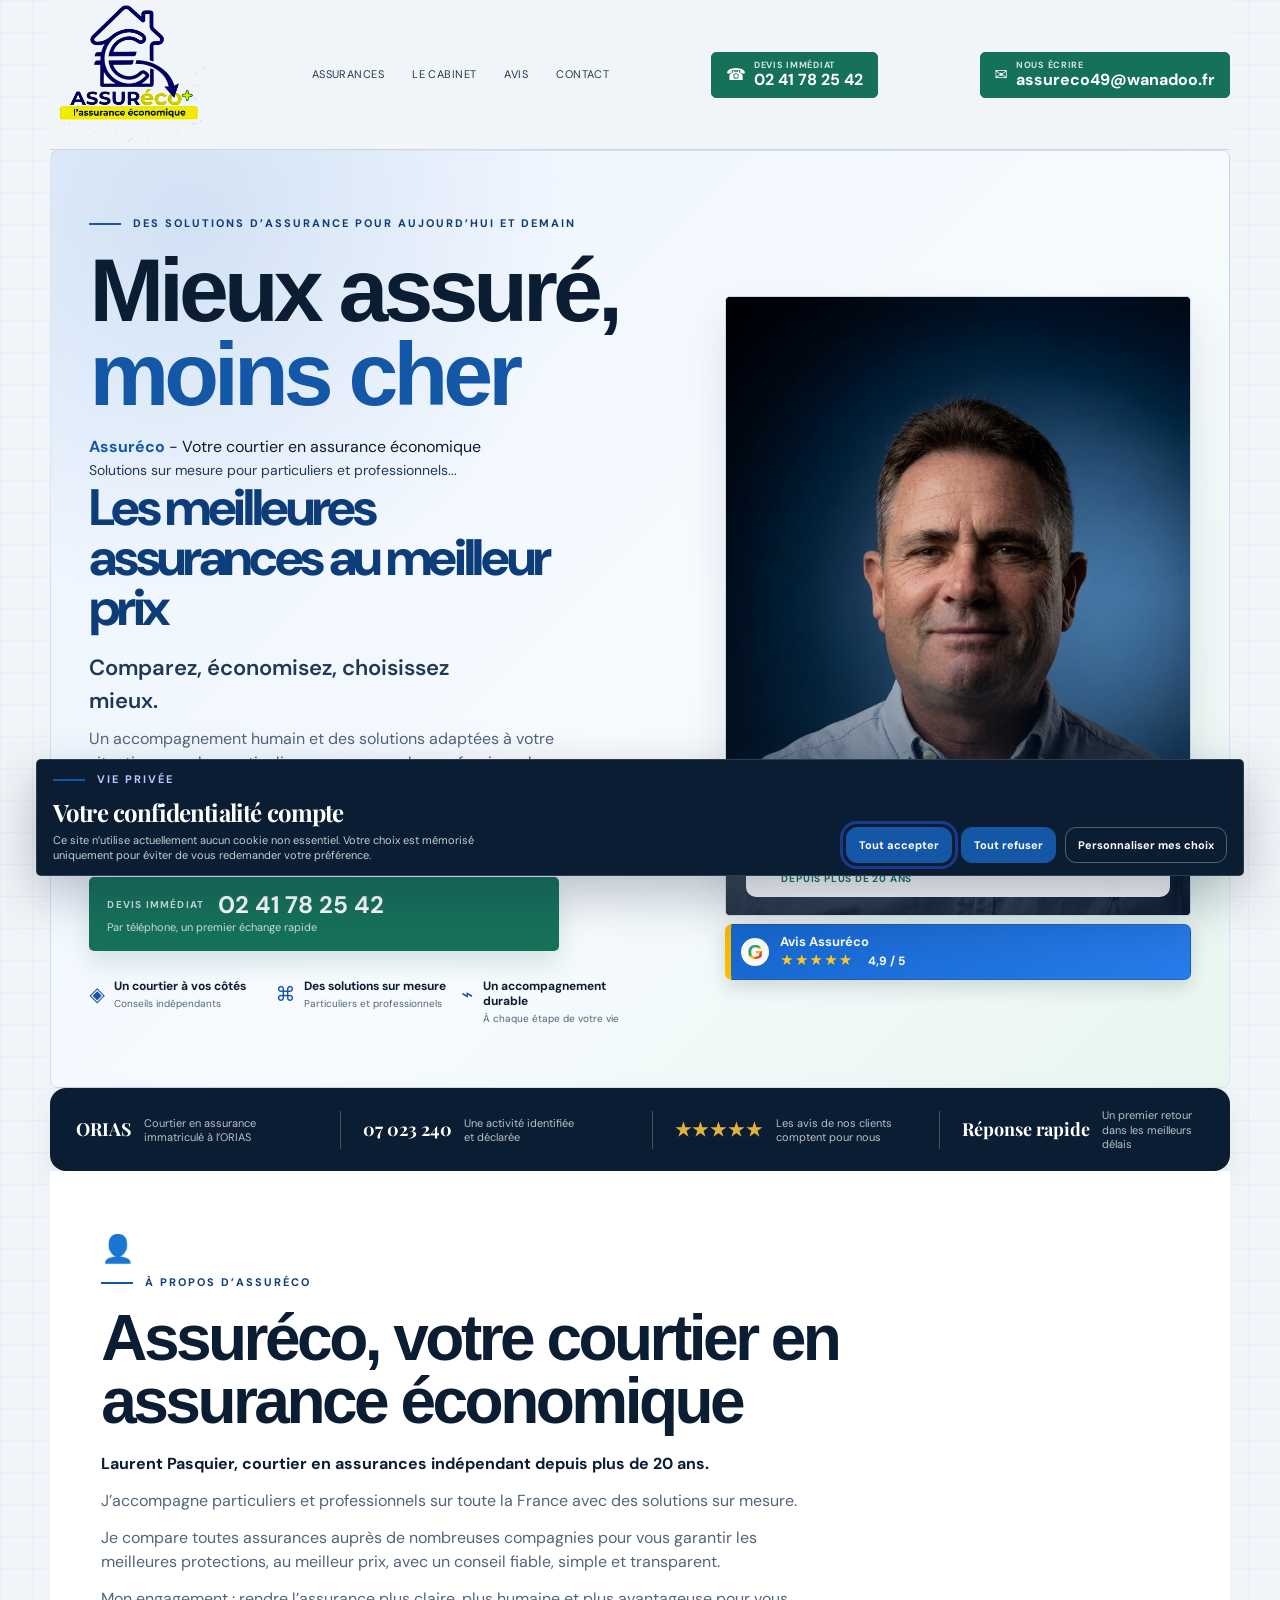
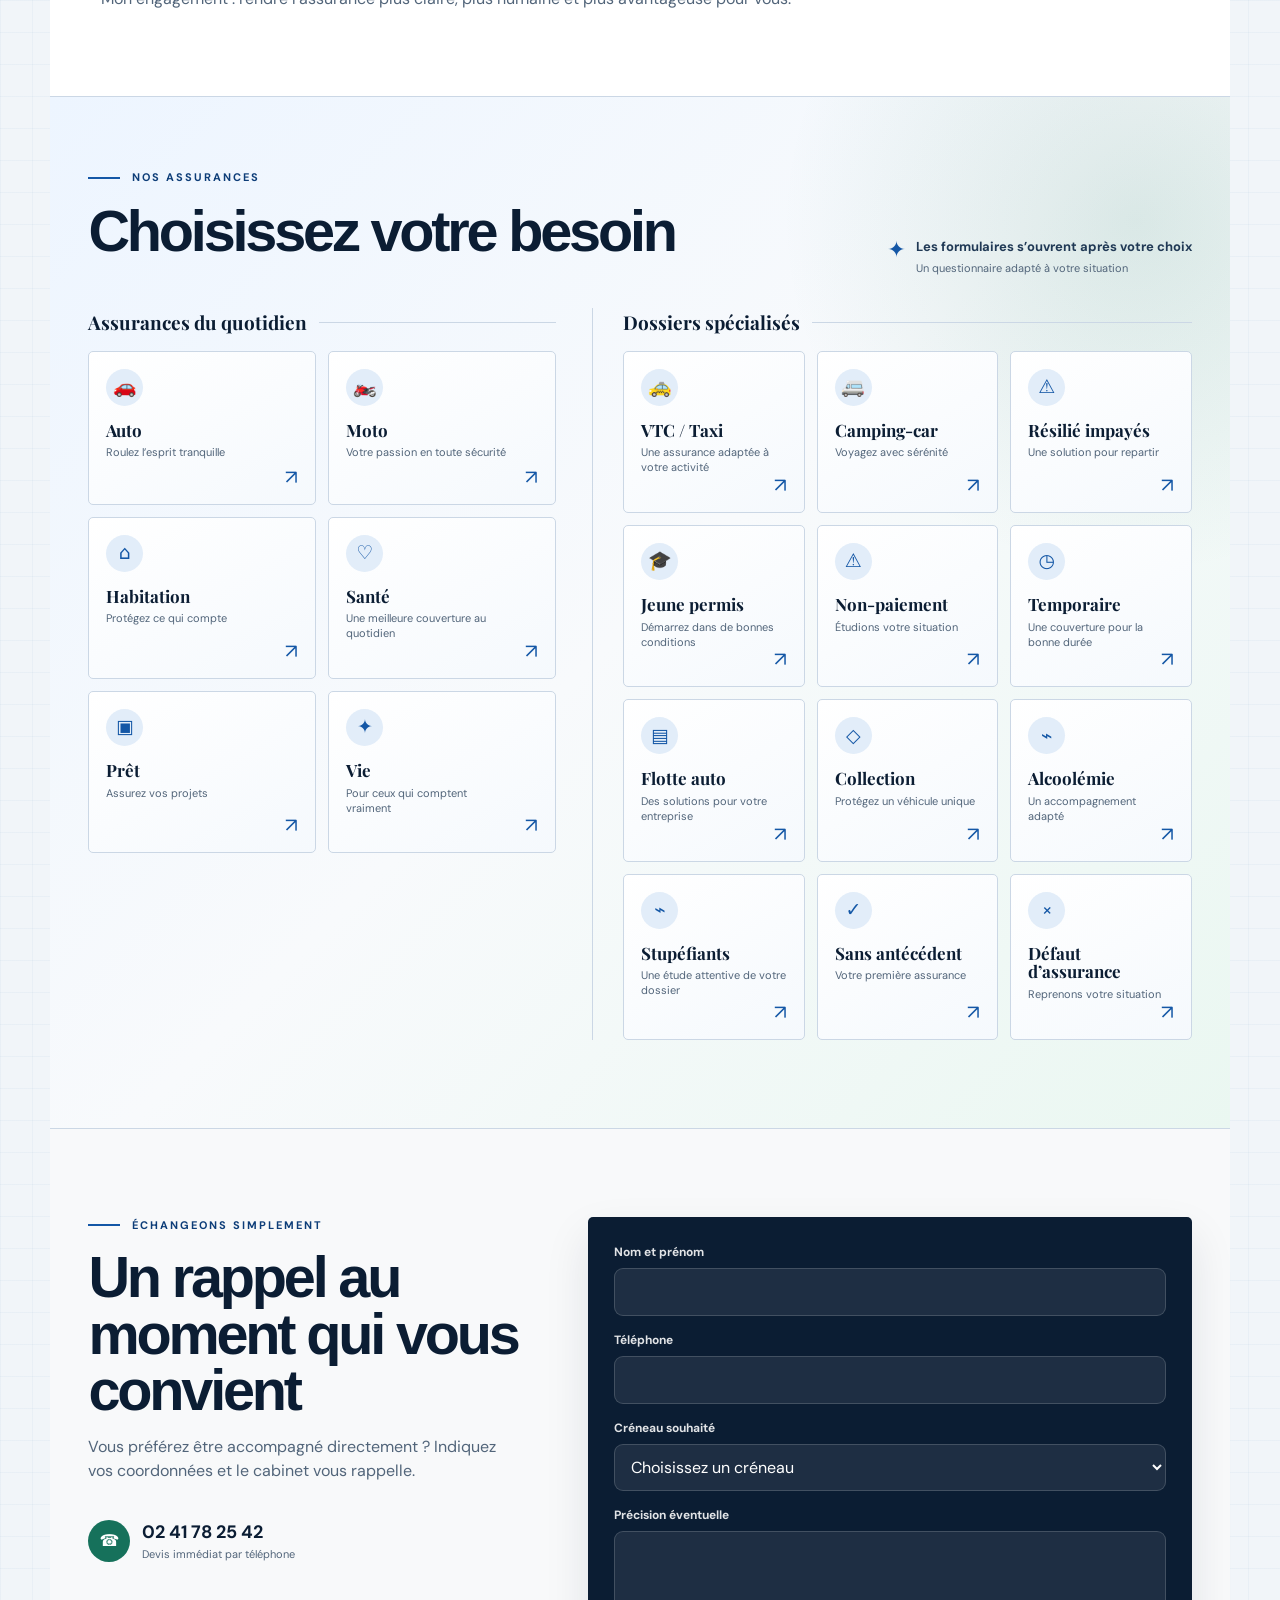
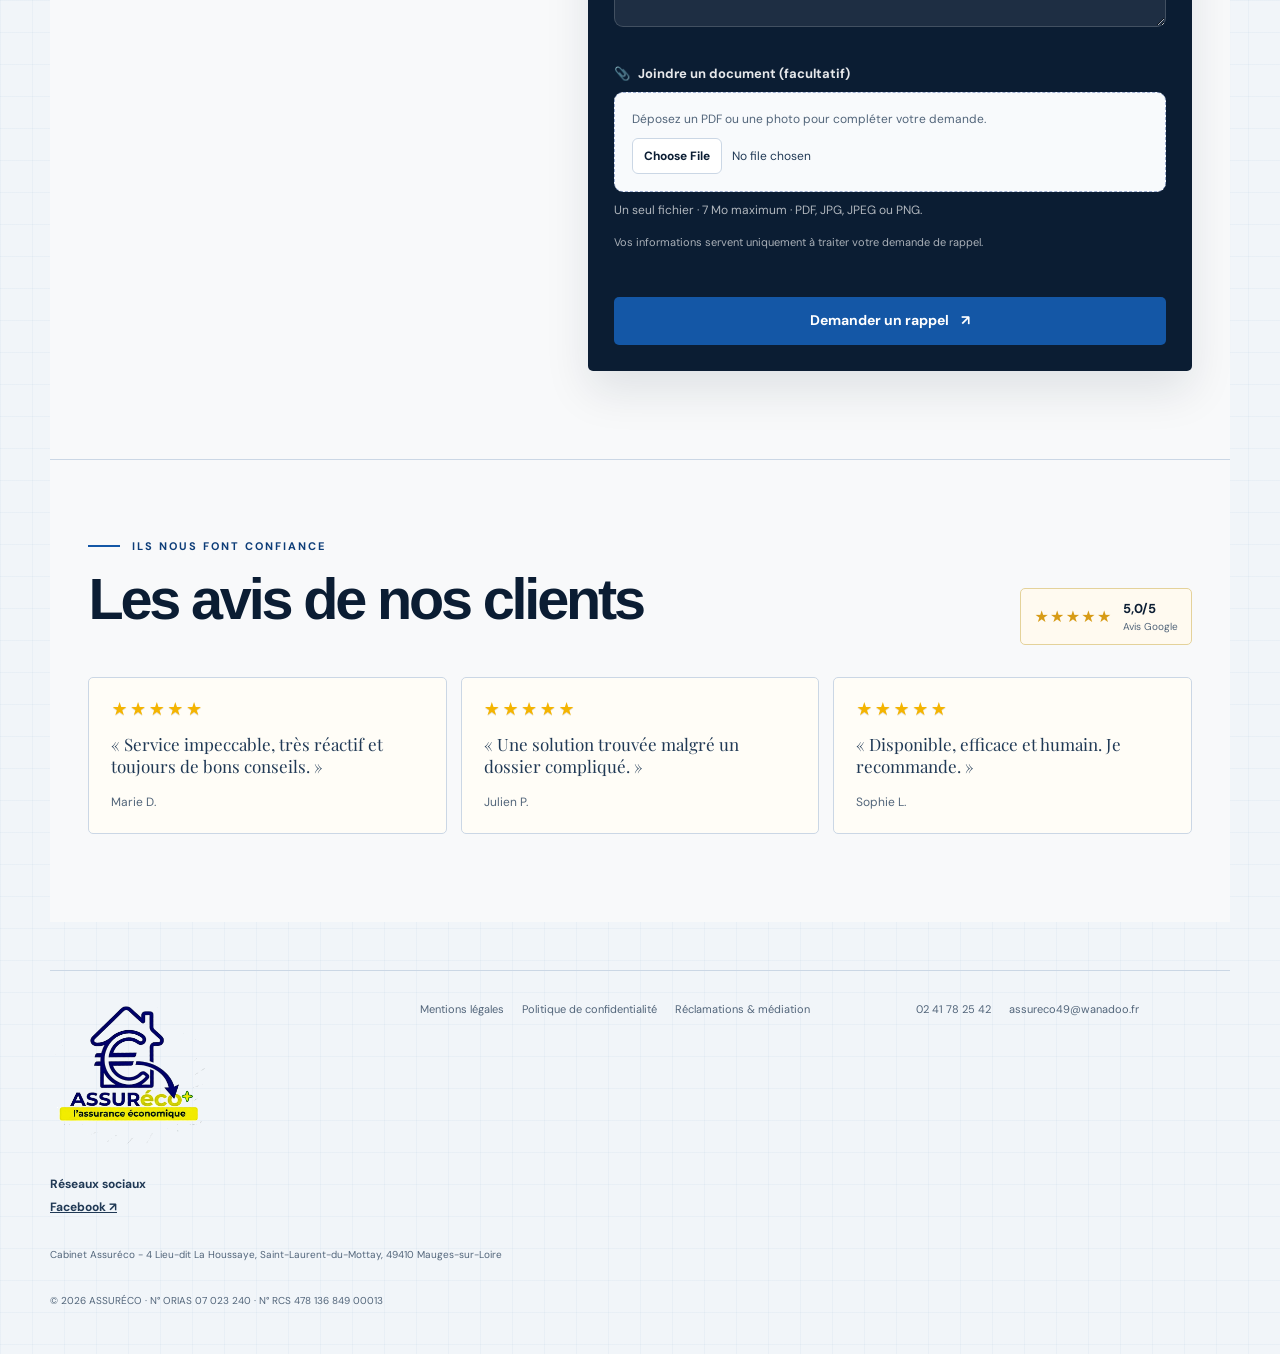
==== commit 2f1ac6d2: "Update index.html" ====
--- a/index.html
+++ b/index.html
@@ -98,7 +98,7 @@
             <div class="portrait-caption"><span>Laurent Pasquier</span><small>Courtier en assurances</small></div>
             <div class="portrait-contact">
               <span aria-hidden="true">●</span>
-              <span>Cabinet à Saint-Laurent-du-Mottay (Mauges-sur-Loire)<br />Maine-et-Loire et toute la France · <strong>Depuis plus de 20 ans</strong></span>
+              <span>Cabinet de courtage à Saint-Laurent-du-Mottay (Mauges-sur-Loire)<br />Maine-et-Loire (49), Ancenis, Cholet, Angers · <strong>Depuis plus de 20 ans</strong></span>
             </div>
           </div>
           <a class="photo-review-badge taste-only" href="https://www.google.com/search?q=Assur%C3%A9co+Laurent+Pasquier+avis#mpd=~6999852626224411888/customers/reviews" target="_blank" rel="noreferrer noopener" aria-label="Avis Assuréco sur Google, note 4,9 sur 5">
--- a/taste-gradient-variant.css
+++ b/taste-gradient-variant.css
@@ -147,3 +147,25 @@
     margin-top: 7px;
   }
 }
+
+/* Empile proprement le nom et l'adresse en bas de la photo sans chevauchement */
+html.taste-gradient-variant .portrait-caption {
+  bottom: 108px;
+  left: 20px;
+  right: 20px;
+}
+
+html.taste-gradient-variant .portrait-contact {
+  left: 20px;
+  right: 20px;
+  bottom: 18px;
+}
+
+html.taste-gradient-variant .portrait-contact strong {
+  display: block;
+  margin-top: 4px;
+  color: var(--green);
+  font-size: 10px;
+  letter-spacing: 0.08em;
+  text-transform: uppercase;
+}
